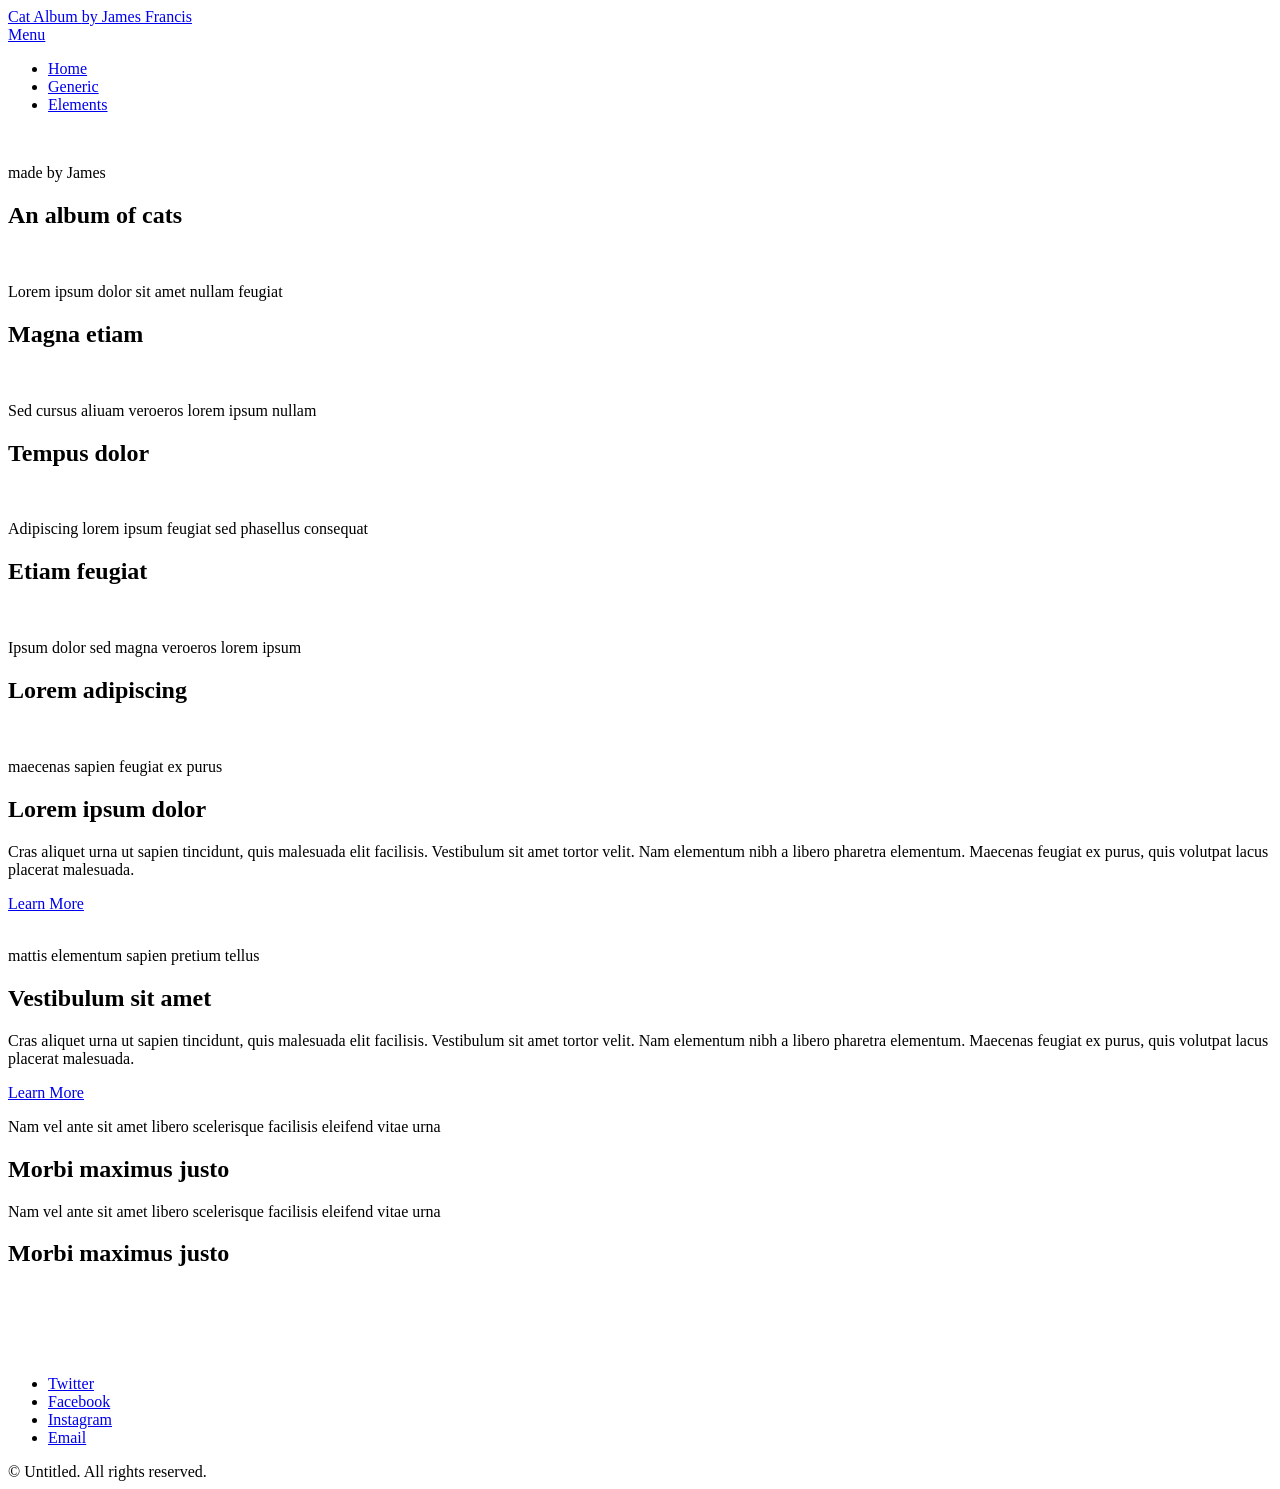
==== index.html @ 6670a928 "Add files via upload" ====
<!DOCTYPE HTML>
<!--
	Hielo by TEMPLATED
	templated.co @templatedco
	Released for free under the Creative Commons Attribution 3.0 license (templated.co/license)
-->
<html>
	<head>
		<title>Cat album By James</title>
		<meta charset="utf-8" />
		<meta name="viewport" content="width=device-width, initial-scale=1" />
		<link rel="stylesheet" href="assets/css/main.css" />
	</head>
	<body>

		<!-- Header -->
			<header id="header" class="alt">
				<div class="logo"><a href="index.html">Cat Album <span>by James Francis</span></a></div>
				<a href="#menu">Menu</a>
			</header>

		<!-- Nav -->
			<nav id="menu">
				<ul class="links">
					<li><a href="index.html">Home</a></li>
					<li><a href="generic.html">Generic</a></li>
					<li><a href="elements.html">Elements</a></li>
				</ul>
			</nav>

		<!-- Banner -->
			<section class="banner full">
				<article>
					<img src="images/slide01.jpg" alt="" />
					<div class="inner">
						<header>
							<p>made by James</p>
							<h2>An album of cats</h2>
						</header>
					</div>
				</article>
				<article>
					<img src="images/slide02.jpg" alt="" />
					<div class="inner">
						<header>
							<p>Lorem ipsum dolor sit amet nullam feugiat</p>
							<h2>Magna etiam</h2>
						</header>
					</div>
				</article>
				<article>
					<img src="images/slide03.jpg"  alt="" />
					<div class="inner">
						<header>
							<p>Sed cursus aliuam veroeros lorem ipsum nullam</p>
							<h2>Tempus dolor</h2>
						</header>
					</div>
				</article>
				<article>
					<img src="images/slide04.jpg"  alt="" />
					<div class="inner">
						<header>
							<p>Adipiscing lorem ipsum feugiat sed phasellus consequat</p>
							<h2>Etiam feugiat</h2>
						</header>
					</div>
				</article>
				<article>
					<img src="images/slide05.jpg"  alt="" />
					<div class="inner">
						<header>
							<p>Ipsum dolor sed magna veroeros lorem ipsum</p>
							<h2>Lorem adipiscing</h2>
						</header>
					</div>
				</article>
			</section>

		<!-- One -->
			<section id="one" class="wrapper style2">
				<div class="inner">
					<div class="grid-style">

						<div>
							<div class="box">
								<div class="image fit">
									<img src="images/pic02.jpg" alt="" />
								</div>
								<div class="content">
									<header class="align-center">
										<p>maecenas sapien feugiat ex purus</p>
										<h2>Lorem ipsum dolor</h2>
									</header>
									<p> Cras aliquet urna ut sapien tincidunt, quis malesuada elit facilisis. Vestibulum sit amet tortor velit. Nam elementum nibh a libero pharetra elementum. Maecenas feugiat ex purus, quis volutpat lacus placerat malesuada.</p>
									<footer class="align-center">
										<a href="#" class="button alt">Learn More</a>
									</footer>
								</div>
							</div>
						</div>

						<div>
							<div class="box">
								<div class="image fit">
									<img src="images/pic03.jpg" alt="" />
								</div>
								<div class="content">
									<header class="align-center">
										<p>mattis elementum sapien pretium tellus</p>
										<h2>Vestibulum sit amet</h2>
									</header>
									<p> Cras aliquet urna ut sapien tincidunt, quis malesuada elit facilisis. Vestibulum sit amet tortor velit. Nam elementum nibh a libero pharetra elementum. Maecenas feugiat ex purus, quis volutpat lacus placerat malesuada.</p>
									<footer class="align-center">
										<a href="#" class="button alt">Learn More</a>
									</footer>
								</div>
							</div>
						</div>

					</div>
				</div>
			</section>

		<!-- Two -->
			<section id="two" class="wrapper style3">
				<div class="inner">
					<header class="align-center">
						<p>Nam vel ante sit amet libero scelerisque facilisis eleifend vitae urna</p>
						<h2>Morbi maximus justo</h2>
					</header>
				</div>
			</section>

		<!-- Three -->
			<section id="three" class="wrapper style2">
				<div class="inner">
					<header class="align-center">
						<p class="special">Nam vel ante sit amet libero scelerisque facilisis eleifend vitae urna</p>
						<h2>Morbi maximus justo</h2>
					</header>
					<div class="gallery">
						<div>
							<div class="image fit">
								<a href="#"><img src="images/pic01.jpg" alt="" /></a>
							</div>
						</div>
						<div>
							<div class="image fit">
								<a href="#"><img src="images/pic02.jpg" alt="" /></a>
							</div>
						</div>
						<div>
							<div class="image fit">
								<a href="#"><img src="images/pic03.jpg" alt="" /></a>
							</div>
						</div>
						<div>
							<div class="image fit">
								<a href="#"><img src="images/pic04.jpg" alt="" /></a>
							</div>
						</div>
					</div>
				</div>
			</section>


		<!-- Footer -->
			<footer id="footer">
				<div class="container">
					<ul class="icons">
						<li><a href="#" class="icon fa-twitter"><span class="label">Twitter</span></a></li>
						<li><a href="#" class="icon fa-facebook"><span class="label">Facebook</span></a></li>
						<li><a href="#" class="icon fa-instagram"><span class="label">Instagram</span></a></li>
						<li><a href="#" class="icon fa-envelope-o"><span class="label">Email</span></a></li>
					</ul>
				</div>
				<div class="copyright">
					&copy; Untitled. All rights reserved.
				</div>
			</footer>

		<!-- Scripts -->
			<script src="assets/js/jquery.min.js"></script>
			<script src="assets/js/jquery.scrollex.min.js"></script>
			<script src="assets/js/skel.min.js"></script>
			<script src="assets/js/util.js"></script>
			<script src="assets/js/main.js"></script>

	</body>
</html>
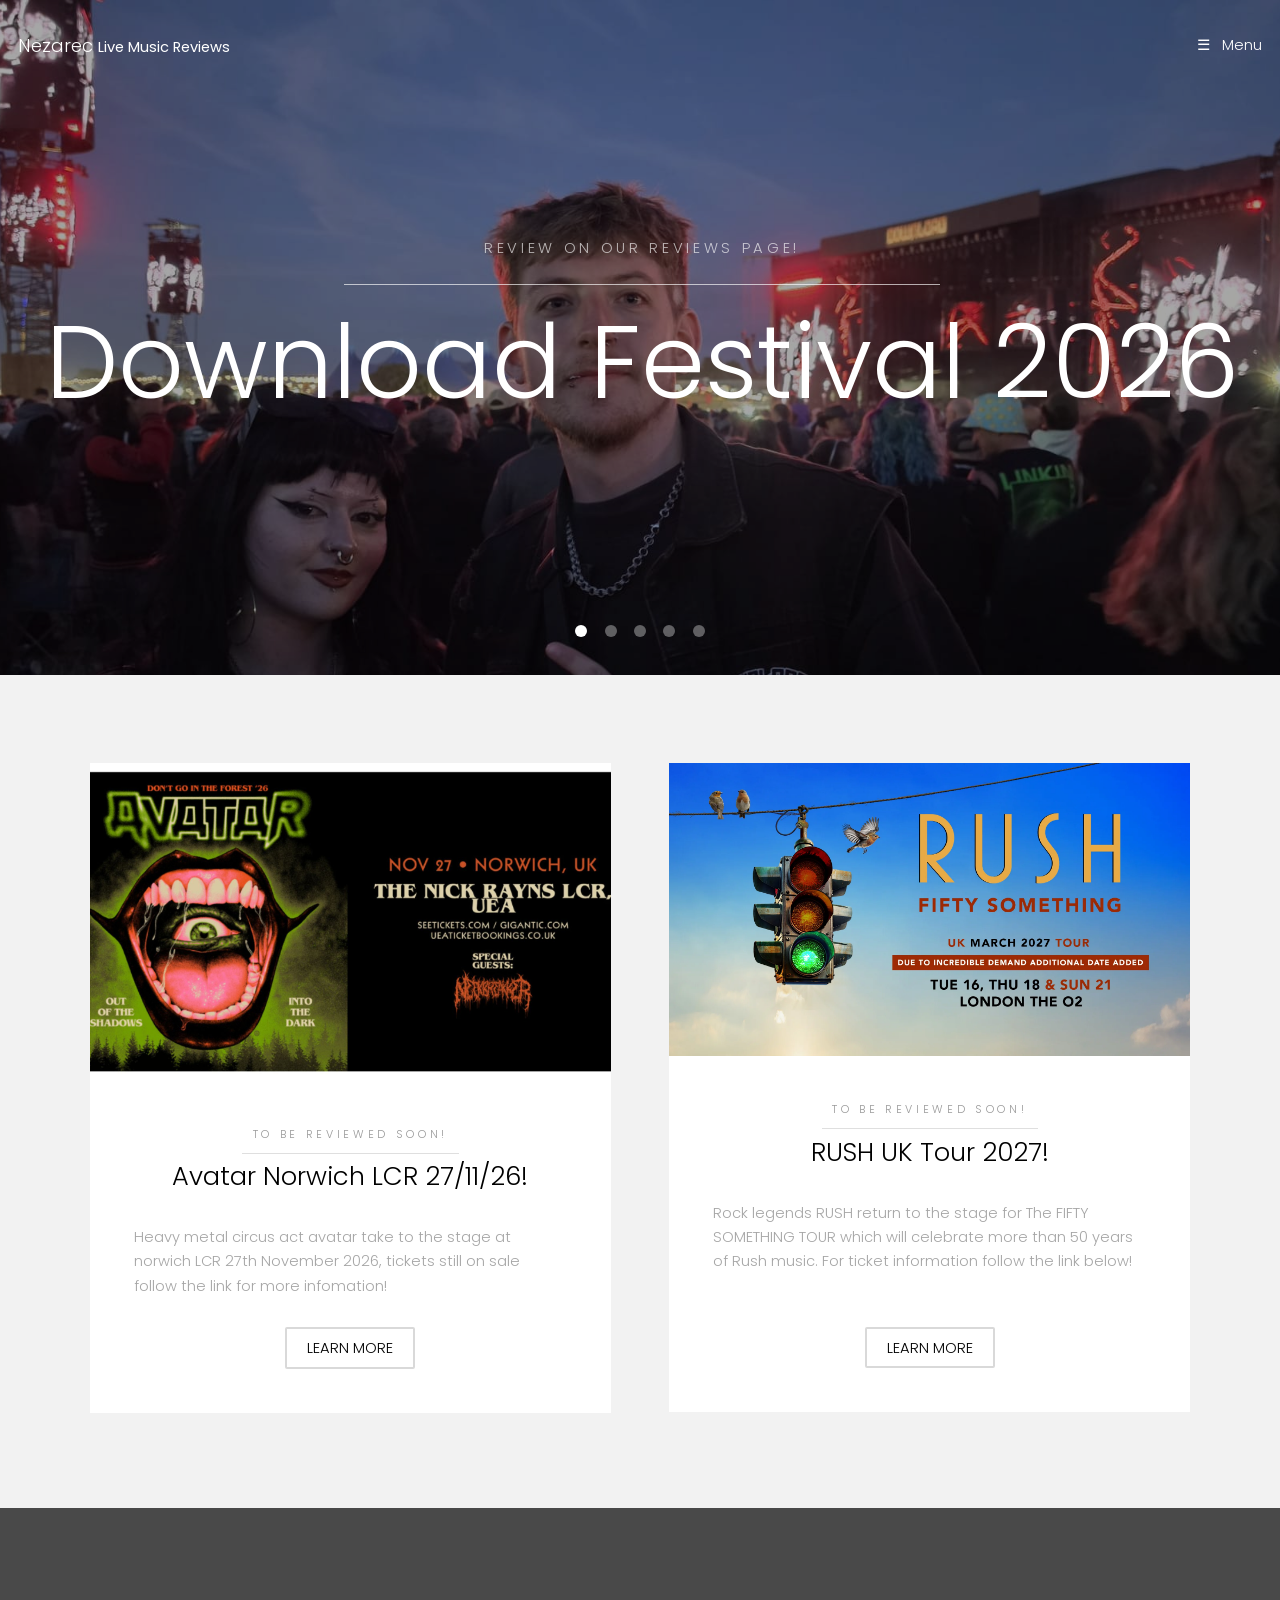
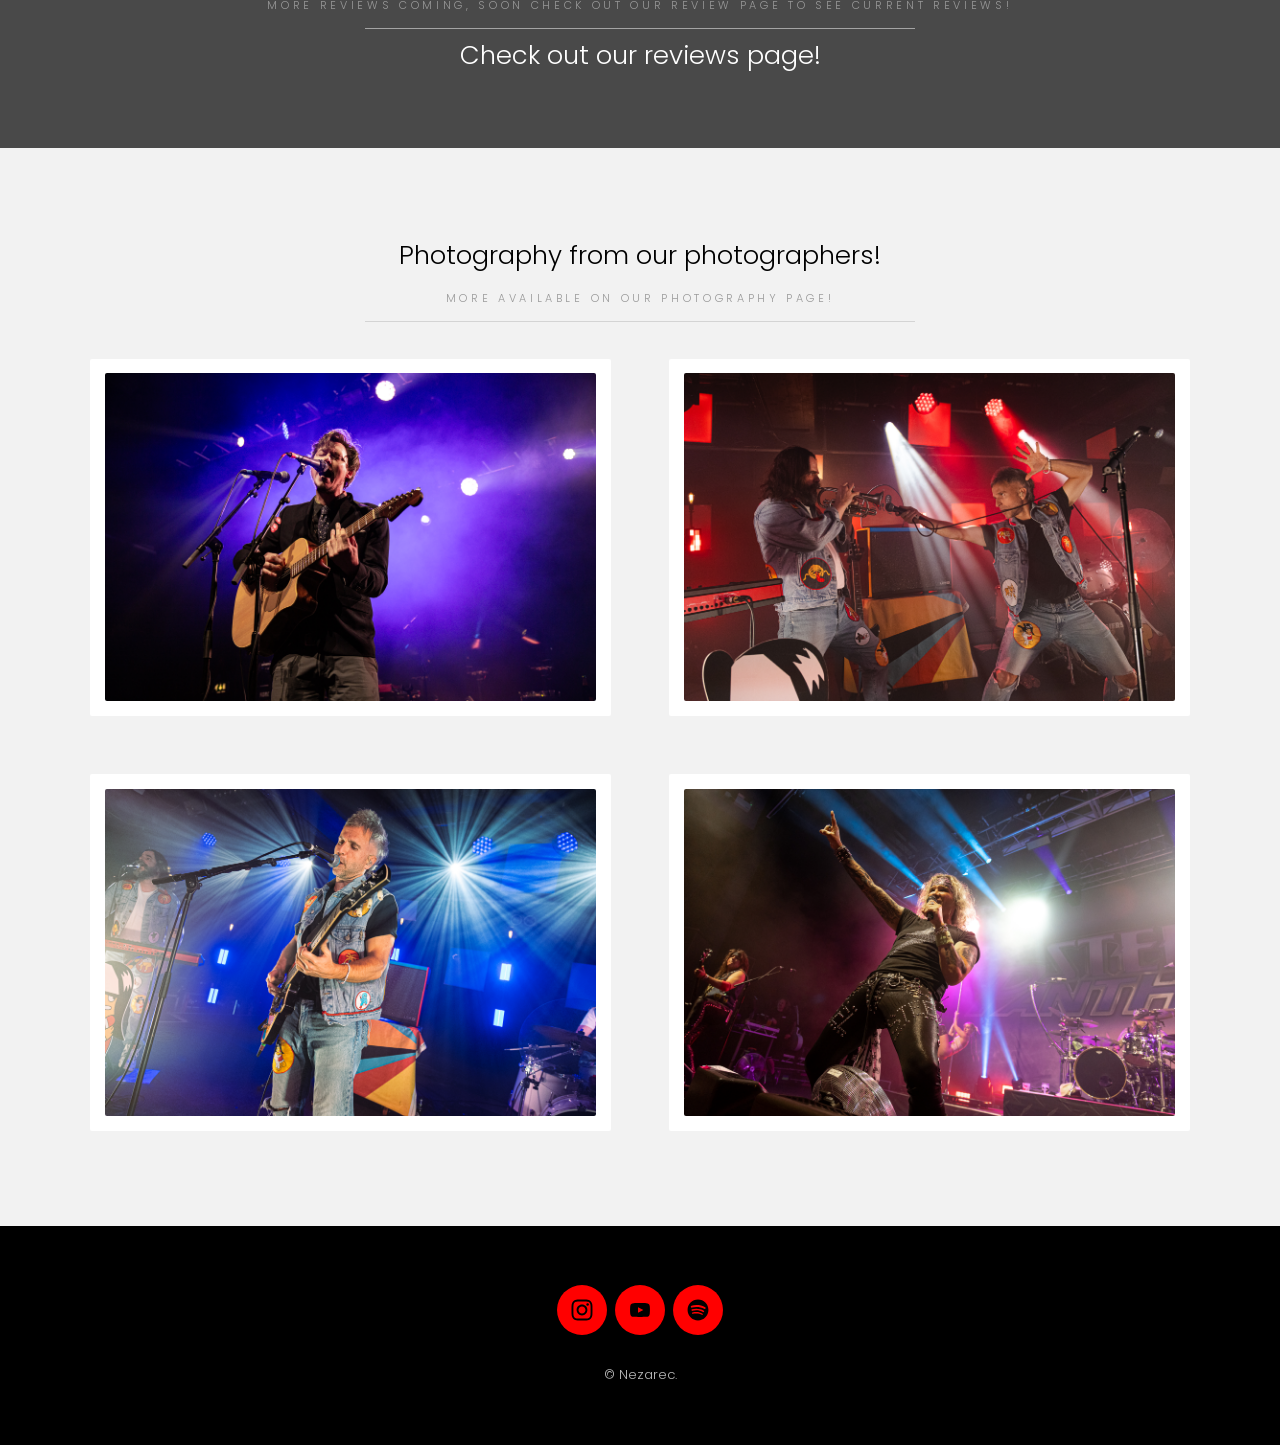
==== commit ee89b258: "Add files via upload" ====
--- a/index.html
+++ b/index.html
@@ -1,12 +1,7 @@
 <!DOCTYPE HTML>
-<!--
-	Hielo by TEMPLATED
-	templated.co @templatedco
-	Released for free under the Creative Commons Attribution 3.0 license (templated.co/license)
--->
 <html>
 	<head>
-		<title>Cat album By James</title>
+		<title>Nezarec</title>
 		<meta charset="utf-8" />
 		<meta name="viewport" content="width=device-width, initial-scale=1" />
 		<link rel="stylesheet" href="assets/css/main.css" />
@@ -15,69 +10,70 @@
 
 		<!-- Header -->
 			<header id="header" class="alt">
-				<div class="logo"><a href="index.html">Cat Album <span>by James Francis</span></a></div>
-				<a href="#menu">Menu</a>
+				<div class="logo"><a href="index.html">Nezarec <span>Live Music Reviews</span></a></div>
+				<a href="#menu"> Menu</a>
 			</header>
 
-		<!-- Nav -->
+		<!-- Navigation Linking To Reviews, Photography and Gigs Coming Soon.-->
 			<nav id="menu">
 				<ul class="links">
 					<li><a href="index.html">Home</a></li>
-					<li><a href="generic.html">Generic</a></li>
-					<li><a href="elements.html">Elements</a></li>
+					<li><a href="reviews.html">Reviews</a></li>
+					<li><a href="Photography.html">Photography</a></li>
+					<li><a href="Comingsoon.html">Coming Soon...</a></li>
 				</ul>
 			</nav>
 
 		<!-- Banner -->
 			<section class="banner full">
 				<article>
-					<img src="images/slide01.jpg" alt="" />
-					<div class="inner">
-						<header>
-							<p>made by James</p>
-							<h2>An album of cats</h2>
-						</header>
-					</div>
-				</article>
-				<article>
-					<img src="images/slide02.jpg" alt="" />
-					<div class="inner">
-						<header>
-							<p>Lorem ipsum dolor sit amet nullam feugiat</p>
-							<h2>Magna etiam</h2>
-						</header>
-					</div>
-				</article>
-				<article>
-					<img src="images/slide03.jpg"  alt="" />
-					<div class="inner">
-						<header>
-							<p>Sed cursus aliuam veroeros lorem ipsum nullam</p>
-							<h2>Tempus dolor</h2>
-						</header>
-					</div>
-				</article>
-				<article>
-					<img src="images/slide04.jpg"  alt="" />
-					<div class="inner">
-						<header>
-							<p>Adipiscing lorem ipsum feugiat sed phasellus consequat</p>
-							<h2>Etiam feugiat</h2>
-						</header>
-					</div>
-				</article>
-				<article>
-					<img src="images/slide05.jpg"  alt="" />
-					<div class="inner">
-						<header>
-							<p>Ipsum dolor sed magna veroeros lorem ipsum</p>
-							<h2>Lorem adipiscing</h2>
-						</header>
-					</div>
-				</article>
-			</section>
-
-		<!-- One -->
+					<img src="images/DOWNLOAD_Review.jpg"/>
+					<div class="inner">
+						<header>
+							<p>Review on our reviews page!</p>
+							<h2>Download Festival 2026</h2>
+						</header>
+					</div>
+				</article>
+				<article>
+					<img src="images/ACDC_Review.jpg"/>
+					<div class="inner">
+						<header>
+							<p>Review on our reviews page!</p>
+							<h2>AC/DC Wembley 2024</h2>
+						</header>
+					</div>
+				</article>
+				<article>
+					<img src="images/slide03.jpg"/>
+					<div class="inner">
+						<header>
+							<p>Review on our reviews page!</p>
+							<h2>WindRose London 2025</h2>
+						</header>
+					</div>
+				</article>
+				<article>
+					<img src="images/slide04.jpg"/>
+					<div class="inner">
+						<header>
+							<p>Review on our reviews page!</p>
+							<h2>BFS Brighton 2025</h2>
+						</header>
+					</div>
+				</article>
+				<article>
+					<img src="images/Offspring_Review.jpg"/>
+					<div class="inner">
+						<header>
+							<p>Review on our reviews page!</p>
+							<h2>The Offspring London 2026</h2>
+						</header>
+					</div>
+				</article>
+			</section>
+
+		<!-- small gigs coming soon example -->
 			<section id="one" class="wrapper style2">
 				<div class="inner">
 					<div class="grid-style">
@@ -85,16 +81,16 @@
 						<div>
 							<div class="box">
 								<div class="image fit">
-									<img src="images/pic02.jpg" alt="" />
+									<img src="images/Avatar_Tour.jpg" alt="" />
 								</div>
 								<div class="content">
 									<header class="align-center">
-										<p>maecenas sapien feugiat ex purus</p>
-										<h2>Lorem ipsum dolor</h2>
+										<p>To be reviewed soon!</p>
+										<h2>Avatar Norwich LCR 27/11/26!</h2>
 									</header>
-									<p> Cras aliquet urna ut sapien tincidunt, quis malesuada elit facilisis. Vestibulum sit amet tortor velit. Nam elementum nibh a libero pharetra elementum. Maecenas feugiat ex purus, quis volutpat lacus placerat malesuada.</p>
+									<p> Heavy metal circus act avatar take to the stage at norwich LCR 27th November 2026, tickets still on sale follow the link for more infomation!</p>
 									<footer class="align-center">
-										<a href="#" class="button alt">Learn More</a>
+										<a href="https://www.ueaticketbookings.co.uk/event/avatar/" class="button alt">Learn More</a>
 									</footer>
 								</div>
 							</div>
@@ -103,16 +99,17 @@
 						<div>
 							<div class="box">
 								<div class="image fit">
-									<img src="images/pic03.jpg" alt="" />
+									<img src="images/Rush_Tour.jpg" alt="" />
 								</div>
 								<div class="content">
 									<header class="align-center">
-										<p>mattis elementum sapien pretium tellus</p>
-										<h2>Vestibulum sit amet</h2>
+										<p>To be reviewed soon!</p>
+										<h2>RUSH UK Tour 2027!</h2>
 									</header>
-									<p> Cras aliquet urna ut sapien tincidunt, quis malesuada elit facilisis. Vestibulum sit amet tortor velit. Nam elementum nibh a libero pharetra elementum. Maecenas feugiat ex purus, quis volutpat lacus placerat malesuada.</p>
+									<p>Rock legends RUSH return to the stage for The FIFTY SOMETHING TOUR which will celebrate more than 50 years of Rush music. For ticket information follow the link below!</p>
+									<br>
 									<footer class="align-center">
-										<a href="#" class="button alt">Learn More</a>
+										<a href="https://www.theo2.co.uk/events/detail/rush" class="button alt">Learn More</a>
 									</footer>
 								</div>
 							</div>
@@ -122,64 +119,79 @@
 				</div>
 			</section>
 
-		<!-- Two -->
+		<!-- nice divider middle of page to separate themes -->
 			<section id="two" class="wrapper style3">
 				<div class="inner">
 					<header class="align-center">
-						<p>Nam vel ante sit amet libero scelerisque facilisis eleifend vitae urna</p>
-						<h2>Morbi maximus justo</h2>
+						<p>More reviews coming, soon check out our review page to see current reviews!</p>
+						<h2>Check out our reviews page!</h2>
 					</header>
 				</div>
 			</section>
 
-		<!-- Three -->
+		<!-- photography sample -->
 			<section id="three" class="wrapper style2">
 				<div class="inner">
 					<header class="align-center">
-						<p class="special">Nam vel ante sit amet libero scelerisque facilisis eleifend vitae urna</p>
-						<h2>Morbi maximus justo</h2>
+						<h2>Photography from our photographers!</h2>
+						<p class="special">More available on our photography page!</p>
+						
 					</header>
 					<div class="gallery">
 						<div>
 							<div class="image fit">
-								<a href="#"><img src="images/pic01.jpg" alt="" /></a>
-							</div>
-						</div>
-						<div>
-							<div class="image fit">
-								<a href="#"><img src="images/pic02.jpg" alt="" /></a>
-							</div>
-						</div>
-						<div>
-							<div class="image fit">
-								<a href="#"><img src="images/pic03.jpg" alt="" /></a>
-							</div>
-						</div>
-						<div>
-							<div class="image fit">
-								<a href="#"><img src="images/pic04.jpg" alt="" /></a>
-							</div>
-						</div>
-					</div>
-				</div>
-			</section>
-
-
-		<!-- Footer -->
+								<a href="#"><img src="images/Photography_4.jpg" alt="" /></a>
+							</div>
+						</div>
+						<div>
+							<div class="image fit">
+								<a href="#"><img src="images/Photography_6.jpg" alt="" /></a>
+							</div>
+						</div>
+						<div>
+							<div class="image fit">
+								<a href="#"><img src="images/Photography_5.jpg" alt="" /></a>
+							</div>
+						</div>
+						<div>
+							<div class="image fit">
+								<a href="#"><img src="images/Photography_3.jpg" alt="" /></a>
+							</div>
+						</div>
+					</div>
+				</div>
+			</section>
+
+
+		<!-- Footer with 3 social media buttons and links. -->
 			<footer id="footer">
 				<div class="container">
 					<ul class="icons">
-						<li><a href="#" class="icon fa-twitter"><span class="label">Twitter</span></a></li>
-						<li><a href="#" class="icon fa-facebook"><span class="label">Facebook</span></a></li>
-						<li><a href="#" class="icon fa-instagram"><span class="label">Instagram</span></a></li>
-						<li><a href="#" class="icon fa-envelope-o"><span class="label">Email</span></a></li>
+						<div class="social-icons" style="display: flex; gap: 8px; flex-wrap: wrap; justify-content: center;">
+  <a href="https://www.instagram.com/acdc/" target="_blank" rel="noopener" style="display: inline-flex; align-items: center; justify-content: center; width: 50px; height: 50px; padding: 10px; background: linear-gradient(135deg,#ff0000 0%, #ff0000 100%); border-radius: 50%; color: #000000; transition: all 0.3s ease; text-decoration: none;" onmouseover="this.style.transform='translateY(-4px)'; this.style.transform='rotate(360deg)'; " onmouseout="this.style.transform=''; this.style.filter=''; this.style.animation='';">
+    <svg class="niftybutton-instagram" data-donate="true" data-tag="ins" data-name="Instagram" viewBox="0 0 512 512" preserveAspectRatio="xMidYMid meet" width="50px" height="50px" style="width: 50px; height: 50px; display: block; fill: #000000;"><title>Instagram social icon</title>
+    <path d="M256 109.3c47.8 0 53.4 0.2 72.3 1 17.4 0.8 26.9 3.7 33.2 6.2 8.4 3.2 14.3 7.1 20.6 13.4 6.3 6.3 10.1 12.2 13.4 20.6 2.5 6.3 5.4 15.8 6.2 33.2 0.9 18.9 1 24.5 1 72.3s-0.2 53.4-1 72.3c-0.8 17.4-3.7 26.9-6.2 33.2 -3.2 8.4-7.1 14.3-13.4 20.6 -6.3 6.3-12.2 10.1-20.6 13.4 -6.3 2.5-15.8 5.4-33.2 6.2 -18.9 0.9-24.5 1-72.3 1s-53.4-0.2-72.3-1c-17.4-0.8-26.9-3.7-33.2-6.2 -8.4-3.2-14.3-7.1-20.6-13.4 -6.3-6.3-10.1-12.2-13.4-20.6 -2.5-6.3-5.4-15.8-6.2-33.2 -0.9-18.9-1-24.5-1-72.3s0.2-53.4 1-72.3c0.8-17.4 3.7-26.9 6.2-33.2 3.2-8.4 7.1-14.3 13.4-20.6 6.3-6.3 12.2-10.1 20.6-13.4 6.3-2.5 15.8-5.4 33.2-6.2C202.6 109.5 208.2 109.3 256 109.3M256 77.1c-48.6 0-54.7 0.2-73.8 1.1 -19 0.9-32.1 3.9-43.4 8.3 -11.8 4.6-21.7 10.7-31.7 20.6 -9.9 9.9-16.1 19.9-20.6 31.7 -4.4 11.4-7.4 24.4-8.3 43.4 -0.9 19.1-1.1 25.2-1.1 73.8 0 48.6 0.2 54.7 1.1 73.8 0.9 19 3.9 32.1 8.3 43.4 4.6 11.8 10.7 21.7 20.6 31.7 9.9 9.9 19.9 16.1 31.7 20.6 11.4 4.4 24.4 7.4 43.4 8.3 19.1 0.9 25.2 1.1 73.8 1.1s54.7-0.2 73.8-1.1c19-0.9 32.1-3.9 43.4-8.3 11.8-4.6 21.7-10.7 31.7-20.6 9.9-9.9 16.1-19.9 20.6-31.7 4.4-11.4 7.4-24.4 8.3-43.4 0.9-19.1 1.1-25.2 1.1-73.8s-0.2-54.7-1.1-73.8c-0.9-19-3.9-32.1-8.3-43.4 -4.6-11.8-10.7-21.7-20.6-31.7 -9.9-9.9-19.9-16.1-31.7-20.6 -11.4-4.4-24.4-7.4-43.4-8.3C310.7 77.3 304.6 77.1 256 77.1L256 77.1z" fill="#000000"></path>
+    <path d="M256 164.1c-50.7 0-91.9 41.1-91.9 91.9s41.1 91.9 91.9 91.9 91.9-41.1 91.9-91.9S306.7 164.1 256 164.1zM256 315.6c-32.9 0-59.6-26.7-59.6-59.6s26.7-59.6 59.6-59.6 59.6 26.7 59.6 59.6S288.9 315.6 256 315.6z" fill="#000000"></path>
+    <circle cx="351.5" cy="160.5" r="21.5" fill="#000000"></circle>
+</svg>
+  </a>
+  <a href="https://www.youtube.com/watch?v=YfouL5PyORU&list=RDYfouL5PyORU&start_radio=1" target="_blank" rel="noopener" style="display: inline-flex; align-items: center; justify-content: center; width: 50px; height: 50px; padding: 10px; background: linear-gradient(135deg,#ff0000 0%,#ff0000 100%); border-radius: 50%; color: #000000; transition: all 0.3s ease; text-decoration: none;" onmouseover="this.style.transform='translateY(-4px)'; this.style.transform='rotate(360deg)'; " onmouseout="this.style.transform=''; this.style.filter=''; this.style.animation='';">
+    <svg class="niftybutton-youtube" data-donate="true" data-tag="you" data-name="YouTube" viewBox="0 0 512 512" preserveAspectRatio="xMidYMid meet" width="50px" height="50px" style="width: 50px; height: 50px; display: block; fill: #000000;"><title>YouTube social icon</title>
+    <path d="M422.6 193.6c-5.3-45.3-23.3-51.6-59-54 -50.8-3.5-164.3-3.5-215.1 0 -35.7 2.4-53.7 8.7-59 54 -4 33.6-4 91.1 0 124.8 5.3 45.3 23.3 51.6 59 54 50.9 3.5 164.3 3.5 215.1 0 35.7-2.4 53.7-8.7 59-54C426.6 284.8 426.6 227.3 422.6 193.6zM222.2 303.4v-94.6l90.7 47.3L222.2 303.4z" fill="#000000"></path>
+</svg>
+  </a>
+  <a href="https://open.spotify.com/playlist/37i9dQZF1DWXNFSTtym834" target="_blank" rel="noopener" style="display: inline-flex; align-items: center; justify-content: center; width: 50px; height: 50px; padding: 10px; background: linear-gradient(135deg, #ff0000 0%, #ff0000 100%); border-radius: 50%; color: #000000; transition: all 0.3s ease; text-decoration: none;" onmouseover="this.style.transform='translateY(-4px)'; this.style.transform='rotate(360deg)'; " onmouseout="this.style.transform=''; this.style.filter=''; this.style.animation='';">
+    <svg class="niftybutton-spotify" data-donate="true" data-tag="spo" data-name="Spotify" viewBox="0 0 512 512" preserveAspectRatio="xMidYMid meet" width="50px" height="50px" style="width: 50px; height: 50px; display: block; fill: #000000;"><title>Spotify social icon</title>
+    <path d="M256 78c-98.3 0-178 79.7-178 178 0 98.31 79.7 178 178 178 98.31 0 178-79.69 178-178 0-98.3-79.69-178-178-178zm81.63 256.73a11.09 11.09 0 0 1-15.26 3.68c-41.8-25.53-94.4-31.31-156.37-17.16a11.1 11.1 0 0 1-4.93-21.64c67.8-15.49 125.96-8.82 172.88 19.86a11.1 11.1 0 0 1 3.68 15.26zm21.79-48.47a13.88 13.88 0 0 1-19.1 4.57c-47.84-29.4-120.77-37.92-177.36-20.74a13.9 13.9 0 0 1-17.32-9.25 13.9 13.9 0 0 1 9.25-17.3c64.65-19.62 145.01-10.12 199.96 23.64a13.87 13.87 0 0 1 4.56 19.08zm1.87-50.47c-57.37-34.07-152.02-37.2-206.8-20.58a16.65 16.65 0 1 1-9.66-31.87c62.88-19.08 167.4-15.4 233.45 23.81a16.63 16.63 0 0 1 5.82 22.82 16.63 16.63 0 0 1-22.8 5.82h-.01z" fill="#000000"></path>
+</svg>
+  </a>
+</div>
 					</ul>
 				</div>
 				<div class="copyright">
-					&copy; Untitled. All rights reserved.
+					&copy; Nezarec.
 				</div>
 			</footer>
-
 		<!-- Scripts -->
 			<script src="assets/js/jquery.min.js"></script>
 			<script src="assets/js/jquery.scrollex.min.js"></script>
--- a/assets/css/main.css
+++ b/assets/css/main.css
@@ -0,0 +1,4305 @@
+@charset "UTF-8";
+@import url(font-awesome.min.css);
+@import url("https://fonts.googleapis.com/css?family=Poppins:300,400,500,600,700");
+
+	html, body, div, span, applet, object, iframe, h1, h2, h3, h4, h5, h6, p, blockquote, pre, a, abbr, acronym, address, big, cite, code, del, dfn, em, img, ins, kbd, q, s, samp, small, strike, strong, sub, sup, tt, var, b, u, i, center, dl, dt, dd, ol, ul, li, fieldset, form, label, legend, table, caption, tbody, tfoot, thead, tr, th, td, article, aside, canvas, details, embed, figure, figcaption, footer, header, hgroup, menu, nav, output, ruby, section, summary, time, mark, audio, video {
+		margin: 0;
+		padding: 0;
+		border: 0;
+		font-size: 100%;
+		font: inherit;
+		vertical-align: baseline;
+	}
+
+	article, aside, details, figcaption, figure, footer, header, hgroup, menu, nav, section {
+		display: block;
+	}
+
+	body {
+		line-height: 1;
+	}
+
+	ol, ul {
+		list-style: none;
+	}
+
+	blockquote, q {
+		quotes: none;
+	}
+
+	blockquote:before, blockquote:after, q:before, q:after {
+		content: '';
+		content: none;
+	}
+
+	table {
+		border-collapse: collapse;
+		border-spacing: 0;
+	}
+
+	body {
+		-webkit-text-size-adjust: none;
+	}
+
+/* Box Model */
+
+	*, *:before, *:after {
+		-moz-box-sizing: border-box;
+		-webkit-box-sizing: border-box;
+		box-sizing: border-box;
+	}
+
+/* Containers */
+
+	.container {
+		margin-left: auto;
+		margin-right: auto;
+	}
+
+	.container.\31 25\25 {
+		width: 100%;
+		max-width: 100rem;
+		min-width: 80rem;
+	}
+
+	.container.\37 5\25 {
+		width: 60rem;
+	}
+
+	.container.\35 0\25 {
+		width: 40rem;
+	}
+
+	.container.\32 5\25 {
+		width: 20rem;
+	}
+
+	.container {
+		width: 80rem;
+	}
+
+	@media screen and (max-width: 1680px) {
+
+		.container.\31 25\25 {
+			width: 100%;
+			max-width: 100rem;
+			min-width: 80rem;
+		}
+
+		.container.\37 5\25 {
+			width: 60rem;
+		}
+
+		.container.\35 0\25 {
+			width: 40rem;
+		}
+
+		.container.\32 5\25 {
+			width: 20rem;
+		}
+
+		.container {
+			width: 80rem;
+		}
+
+	}
+
+	@media screen and (max-width: 1280px) {
+
+		.container.\31 25\25 {
+			width: 100%;
+			max-width: 81.25rem;
+			min-width: 65rem;
+		}
+
+		.container.\37 5\25 {
+			width: 48.75rem;
+		}
+
+		.container.\35 0\25 {
+			width: 32.5rem;
+		}
+
+		.container.\32 5\25 {
+			width: 16.25rem;
+		}
+
+		.container {
+			width: 65rem;
+		}
+
+	}
+
+	@media screen and (max-width: 980px) {
+
+		.container.\31 25\25 {
+			width: 100%;
+			max-width: 112.5%;
+			min-width: 90%;
+		}
+
+		.container.\37 5\25 {
+			width: 67.5%;
+		}
+
+		.container.\35 0\25 {
+			width: 45%;
+		}
+
+		.container.\32 5\25 {
+			width: 22.5%;
+		}
+
+		.container {
+			width: 90%;
+		}
+
+	}
+
+	@media screen and (max-width: 736px) {
+
+		.container.\31 25\25 {
+			width: 100%;
+			max-width: 112.5%;
+			min-width: 90%;
+		}
+
+		.container.\37 5\25 {
+			width: 67.5%;
+		}
+
+		.container.\35 0\25 {
+			width: 45%;
+		}
+
+		.container.\32 5\25 {
+			width: 22.5%;
+		}
+
+		.container {
+			width: 90% !important;
+		}
+
+	}
+
+	@media screen and (max-width: 480px) {
+
+		.container.\31 25\25 {
+			width: 100%;
+			max-width: 112.5%;
+			min-width: 90%;
+		}
+
+		.container.\37 5\25 {
+			width: 67.5%;
+		}
+
+		.container.\35 0\25 {
+			width: 45%;
+		}
+
+		.container.\32 5\25 {
+			width: 22.5%;
+		}
+
+		.container {
+			width: 90% !important;
+		}
+
+	}
+
+/* Grid */
+
+	.row {
+		border-bottom: solid 1px transparent;
+		-moz-box-sizing: border-box;
+		-webkit-box-sizing: border-box;
+		box-sizing: border-box;
+	}
+
+	.row > * {
+		float: left;
+		-moz-box-sizing: border-box;
+		-webkit-box-sizing: border-box;
+		box-sizing: border-box;
+	}
+
+	.row:after, .row:before {
+		content: '';
+		display: block;
+		clear: both;
+		height: 0;
+	}
+
+	.row.uniform > * > :first-child {
+		margin-top: 0;
+	}
+
+	.row.uniform > * > :last-child {
+		margin-bottom: 0;
+	}
+
+	.row.\30 \25 > * {
+		padding: 0 0 0 0rem;
+	}
+
+	.row.\30 \25 {
+		margin: 0 0 -1px 0rem;
+	}
+
+	.row.uniform.\30 \25 > * {
+		padding: 0rem 0 0 0rem;
+	}
+
+	.row.uniform.\30 \25 {
+		margin: 0rem 0 -1px 0rem;
+	}
+
+	.row > * {
+		padding: 0 0 0 2rem;
+	}
+
+	.row {
+		margin: 0 0 -1px -2rem;
+	}
+
+	.row.uniform > * {
+		padding: 2rem 0 0 2rem;
+	}
+
+	.row.uniform {
+		margin: -2rem 0 -1px -2rem;
+	}
+
+	.row.\32 00\25 > * {
+		padding: 0 0 0 4rem;
+	}
+
+	.row.\32 00\25 {
+		margin: 0 0 -1px -4rem;
+	}
+
+	.row.uniform.\32 00\25 > * {
+		padding: 4rem 0 0 4rem;
+	}
+
+	.row.uniform.\32 00\25 {
+		margin: -4rem 0 -1px -4rem;
+	}
+
+	.row.\31 50\25 > * {
+		padding: 0 0 0 3rem;
+	}
+
+	.row.\31 50\25 {
+		margin: 0 0 -1px -3rem;
+	}
+
+	.row.uniform.\31 50\25 > * {
+		padding: 3rem 0 0 3rem;
+	}
+
+	.row.uniform.\31 50\25 {
+		margin: -3rem 0 -1px -3rem;
+	}
+
+	.row.\35 0\25 > * {
+		padding: 0 0 0 1rem;
+	}
+
+	.row.\35 0\25 {
+		margin: 0 0 -1px -1rem;
+	}
+
+	.row.uniform.\35 0\25 > * {
+		padding: 1rem 0 0 1rem;
+	}
+
+	.row.uniform.\35 0\25 {
+		margin: -1rem 0 -1px -1rem;
+	}
+
+	.row.\32 5\25 > * {
+		padding: 0 0 0 0.5rem;
+	}
+
+	.row.\32 5\25 {
+		margin: 0 0 -1px -0.5rem;
+	}
+
+	.row.uniform.\32 5\25 > * {
+		padding: 0.5rem 0 0 0.5rem;
+	}
+
+	.row.uniform.\32 5\25 {
+		margin: -0.5rem 0 -1px -0.5rem;
+	}
+
+	.\31 2u, .\31 2u\24 {
+		width: 100%;
+		clear: none;
+		margin-left: 0;
+	}
+
+	.\31 1u, .\31 1u\24 {
+		width: 91.6666666667%;
+		clear: none;
+		margin-left: 0;
+	}
+
+	.\31 0u, .\31 0u\24 {
+		width: 83.3333333333%;
+		clear: none;
+		margin-left: 0;
+	}
+
+	.\39 u, .\39 u\24 {
+		width: 75%;
+		clear: none;
+		margin-left: 0;
+	}
+
+	.\38 u, .\38 u\24 {
+		width: 66.6666666667%;
+		clear: none;
+		margin-left: 0;
+	}
+
+	.\37 u, .\37 u\24 {
+		width: 58.3333333333%;
+		clear: none;
+		margin-left: 0;
+	}
+
+	.\36 u, .\36 u\24 {
+		width: 50%;
+		clear: none;
+		margin-left: 0;
+	}
+
+	.\35 u, .\35 u\24 {
+		width: 41.6666666667%;
+		clear: none;
+		margin-left: 0;
+	}
+
+	.\34 u, .\34 u\24 {
+		width: 33.3333333333%;
+		clear: none;
+		margin-left: 0;
+	}
+
+	.\33 u, .\33 u\24 {
+		width: 25%;
+		clear: none;
+		margin-left: 0;
+	}
+
+	.\32 u, .\32 u\24 {
+		width: 16.6666666667%;
+		clear: none;
+		margin-left: 0;
+	}
+
+	.\31 u, .\31 u\24 {
+		width: 8.3333333333%;
+		clear: none;
+		margin-left: 0;
+	}
+
+	.\31 2u\24 + *,
+	.\31 1u\24 + *,
+	.\31 0u\24 + *,
+	.\39 u\24 + *,
+	.\38 u\24 + *,
+	.\37 u\24 + *,
+	.\36 u\24 + *,
+	.\35 u\24 + *,
+	.\34 u\24 + *,
+	.\33 u\24 + *,
+	.\32 u\24 + *,
+	.\31 u\24 + * {
+		clear: left;
+	}
+
+	.\-11u {
+		margin-left: 91.66667%;
+	}
+
+	.\-10u {
+		margin-left: 83.33333%;
+	}
+
+	.\-9u {
+		margin-left: 75%;
+	}
+
+	.\-8u {
+		margin-left: 66.66667%;
+	}
+
+	.\-7u {
+		margin-left: 58.33333%;
+	}
+
+	.\-6u {
+		margin-left: 50%;
+	}
+
+	.\-5u {
+		margin-left: 41.66667%;
+	}
+
+	.\-4u {
+		margin-left: 33.33333%;
+	}
+
+	.\-3u {
+		margin-left: 25%;
+	}
+
+	.\-2u {
+		margin-left: 16.66667%;
+	}
+
+	.\-1u {
+		margin-left: 8.33333%;
+	}
+
+	@media screen and (max-width: 1680px) {
+
+		.row > * {
+			padding: 0 0 0 2rem;
+		}
+
+		.row {
+			margin: 0 0 -1px -2rem;
+		}
+
+		.row.uniform > * {
+			padding: 2rem 0 0 2rem;
+		}
+
+		.row.uniform {
+			margin: -2rem 0 -1px -2rem;
+		}
+
+		.row.\32 00\25 > * {
+			padding: 0 0 0 4rem;
+		}
+
+		.row.\32 00\25 {
+			margin: 0 0 -1px -4rem;
+		}
+
+		.row.uniform.\32 00\25 > * {
+			padding: 4rem 0 0 4rem;
+		}
+
+		.row.uniform.\32 00\25 {
+			margin: -4rem 0 -1px -4rem;
+		}
+
+		.row.\31 50\25 > * {
+			padding: 0 0 0 3rem;
+		}
+
+		.row.\31 50\25 {
+			margin: 0 0 -1px -3rem;
+		}
+
+		.row.uniform.\31 50\25 > * {
+			padding: 3rem 0 0 3rem;
+		}
+
+		.row.uniform.\31 50\25 {
+			margin: -3rem 0 -1px -3rem;
+		}
+
+		.row.\35 0\25 > * {
+			padding: 0 0 0 1rem;
+		}
+
+		.row.\35 0\25 {
+			margin: 0 0 -1px -1rem;
+		}
+
+		.row.uniform.\35 0\25 > * {
+			padding: 1rem 0 0 1rem;
+		}
+
+		.row.uniform.\35 0\25 {
+			margin: -1rem 0 -1px -1rem;
+		}
+
+		.row.\32 5\25 > * {
+			padding: 0 0 0 0.5rem;
+		}
+
+		.row.\32 5\25 {
+			margin: 0 0 -1px -0.5rem;
+		}
+
+		.row.uniform.\32 5\25 > * {
+			padding: 0.5rem 0 0 0.5rem;
+		}
+
+		.row.uniform.\32 5\25 {
+			margin: -0.5rem 0 -1px -0.5rem;
+		}
+
+		.\31 2u\28xlarge\29, .\31 2u\24\28xlarge\29 {
+			width: 100%;
+			clear: none;
+			margin-left: 0;
+		}
+
+		.\31 1u\28xlarge\29, .\31 1u\24\28xlarge\29 {
+			width: 91.6666666667%;
+			clear: none;
+			margin-left: 0;
+		}
+
+		.\31 0u\28xlarge\29, .\31 0u\24\28xlarge\29 {
+			width: 83.3333333333%;
+			clear: none;
+			margin-left: 0;
+		}
+
+		.\39 u\28xlarge\29, .\39 u\24\28xlarge\29 {
+			width: 75%;
+			clear: none;
+			margin-left: 0;
+		}
+
+		.\38 u\28xlarge\29, .\38 u\24\28xlarge\29 {
+			width: 66.6666666667%;
+			clear: none;
+			margin-left: 0;
+		}
+
+		.\37 u\28xlarge\29, .\37 u\24\28xlarge\29 {
+			width: 58.3333333333%;
+			clear: none;
+			margin-left: 0;
+		}
+
+		.\36 u\28xlarge\29, .\36 u\24\28xlarge\29 {
+			width: 50%;
+			clear: none;
+			margin-left: 0;
+		}
+
+		.\35 u\28xlarge\29, .\35 u\24\28xlarge\29 {
+			width: 41.6666666667%;
+			clear: none;
+			margin-left: 0;
+		}
+
+		.\34 u\28xlarge\29, .\34 u\24\28xlarge\29 {
+			width: 33.3333333333%;
+			clear: none;
+			margin-left: 0;
+		}
+
+		.\33 u\28xlarge\29, .\33 u\24\28xlarge\29 {
+			width: 25%;
+			clear: none;
+			margin-left: 0;
+		}
+
+		.\32 u\28xlarge\29, .\32 u\24\28xlarge\29 {
+			width: 16.6666666667%;
+			clear: none;
+			margin-left: 0;
+		}
+
+		.\31 u\28xlarge\29, .\31 u\24\28xlarge\29 {
+			width: 8.3333333333%;
+			clear: none;
+			margin-left: 0;
+		}
+
+		.\31 2u\24\28xlarge\29 + *,
+		.\31 1u\24\28xlarge\29 + *,
+		.\31 0u\24\28xlarge\29 + *,
+		.\39 u\24\28xlarge\29 + *,
+		.\38 u\24\28xlarge\29 + *,
+		.\37 u\24\28xlarge\29 + *,
+		.\36 u\24\28xlarge\29 + *,
+		.\35 u\24\28xlarge\29 + *,
+		.\34 u\24\28xlarge\29 + *,
+		.\33 u\24\28xlarge\29 + *,
+		.\32 u\24\28xlarge\29 + *,
+		.\31 u\24\28xlarge\29 + * {
+			clear: left;
+		}
+
+		.\-11u\28xlarge\29 {
+			margin-left: 91.66667%;
+		}
+
+		.\-10u\28xlarge\29 {
+			margin-left: 83.33333%;
+		}
+
+		.\-9u\28xlarge\29 {
+			margin-left: 75%;
+		}
+
+		.\-8u\28xlarge\29 {
+			margin-left: 66.66667%;
+		}
+
+		.\-7u\28xlarge\29 {
+			margin-left: 58.33333%;
+		}
+
+		.\-6u\28xlarge\29 {
+			margin-left: 50%;
+		}
+
+		.\-5u\28xlarge\29 {
+			margin-left: 41.66667%;
+		}
+
+		.\-4u\28xlarge\29 {
+			margin-left: 33.33333%;
+		}
+
+		.\-3u\28xlarge\29 {
+			margin-left: 25%;
+		}
+
+		.\-2u\28xlarge\29 {
+			margin-left: 16.66667%;
+		}
+
+		.\-1u\28xlarge\29 {
+			margin-left: 8.33333%;
+		}
+
+	}
+
+	@media screen and (max-width: 1280px) {
+
+		.row > * {
+			padding: 0 0 0 1.5rem;
+		}
+
+		.row {
+			margin: 0 0 -1px -1.5rem;
+		}
+
+		.row.uniform > * {
+			padding: 1.5rem 0 0 1.5rem;
+		}
+
+		.row.uniform {
+			margin: -1.5rem 0 -1px -1.5rem;
+		}
+
+		.row.\32 00\25 > * {
+			padding: 0 0 0 3rem;
+		}
+
+		.row.\32 00\25 {
+			margin: 0 0 -1px -3rem;
+		}
+
+		.row.uniform.\32 00\25 > * {
+			padding: 3rem 0 0 3rem;
+		}
+
+		.row.uniform.\32 00\25 {
+			margin: -3rem 0 -1px -3rem;
+		}
+
+		.row.\31 50\25 > * {
+			padding: 0 0 0 2.25rem;
+		}
+
+		.row.\31 50\25 {
+			margin: 0 0 -1px -2.25rem;
+		}
+
+		.row.uniform.\31 50\25 > * {
+			padding: 2.25rem 0 0 2.25rem;
+		}
+
+		.row.uniform.\31 50\25 {
+			margin: -2.25rem 0 -1px -2.25rem;
+		}
+
+		.row.\35 0\25 > * {
+			padding: 0 0 0 0.75rem;
+		}
+
+		.row.\35 0\25 {
+			margin: 0 0 -1px -0.75rem;
+		}
+
+		.row.uniform.\35 0\25 > * {
+			padding: 0.75rem 0 0 0.75rem;
+		}
+
+		.row.uniform.\35 0\25 {
+			margin: -0.75rem 0 -1px -0.75rem;
+		}
+
+		.row.\32 5\25 > * {
+			padding: 0 0 0 0.375rem;
+		}
+
+		.row.\32 5\25 {
+			margin: 0 0 -1px -0.375rem;
+		}
+
+		.row.uniform.\32 5\25 > * {
+			padding: 0.375rem 0 0 0.375rem;
+		}
+
+		.row.uniform.\32 5\25 {
+			margin: -0.375rem 0 -1px -0.375rem;
+		}
+
+		.\31 2u\28large\29, .\31 2u\24\28large\29 {
+			width: 100%;
+			clear: none;
+			margin-left: 0;
+		}
+
+		.\31 1u\28large\29, .\31 1u\24\28large\29 {
+			width: 91.6666666667%;
+			clear: none;
+			margin-left: 0;
+		}
+
+		.\31 0u\28large\29, .\31 0u\24\28large\29 {
+			width: 83.3333333333%;
+			clear: none;
+			margin-left: 0;
+		}
+
+		.\39 u\28large\29, .\39 u\24\28large\29 {
+			width: 75%;
+			clear: none;
+			margin-left: 0;
+		}
+
+		.\38 u\28large\29, .\38 u\24\28large\29 {
+			width: 66.6666666667%;
+			clear: none;
+			margin-left: 0;
+		}
+
+		.\37 u\28large\29, .\37 u\24\28large\29 {
+			width: 58.3333333333%;
+			clear: none;
+			margin-left: 0;
+		}
+
+		.\36 u\28large\29, .\36 u\24\28large\29 {
+			width: 50%;
+			clear: none;
+			margin-left: 0;
+		}
+
+		.\35 u\28large\29, .\35 u\24\28large\29 {
+			width: 41.6666666667%;
+			clear: none;
+			margin-left: 0;
+		}
+
+		.\34 u\28large\29, .\34 u\24\28large\29 {
+			width: 33.3333333333%;
+			clear: none;
+			margin-left: 0;
+		}
+
+		.\33 u\28large\29, .\33 u\24\28large\29 {
+			width: 25%;
+			clear: none;
+			margin-left: 0;
+		}
+
+		.\32 u\28large\29, .\32 u\24\28large\29 {
+			width: 16.6666666667%;
+			clear: none;
+			margin-left: 0;
+		}
+
+		.\31 u\28large\29, .\31 u\24\28large\29 {
+			width: 8.3333333333%;
+			clear: none;
+			margin-left: 0;
+		}
+
+		.\31 2u\24\28large\29 + *,
+		.\31 1u\24\28large\29 + *,
+		.\31 0u\24\28large\29 + *,
+		.\39 u\24\28large\29 + *,
+		.\38 u\24\28large\29 + *,
+		.\37 u\24\28large\29 + *,
+		.\36 u\24\28large\29 + *,
+		.\35 u\24\28large\29 + *,
+		.\34 u\24\28large\29 + *,
+		.\33 u\24\28large\29 + *,
+		.\32 u\24\28large\29 + *,
+		.\31 u\24\28large\29 + * {
+			clear: left;
+		}
+
+		.\-11u\28large\29 {
+			margin-left: 91.66667%;
+		}
+
+		.\-10u\28large\29 {
+			margin-left: 83.33333%;
+		}
+
+		.\-9u\28large\29 {
+			margin-left: 75%;
+		}
+
+		.\-8u\28large\29 {
+			margin-left: 66.66667%;
+		}
+
+		.\-7u\28large\29 {
+			margin-left: 58.33333%;
+		}
+
+		.\-6u\28large\29 {
+			margin-left: 50%;
+		}
+
+		.\-5u\28large\29 {
+			margin-left: 41.66667%;
+		}
+
+		.\-4u\28large\29 {
+			margin-left: 33.33333%;
+		}
+
+		.\-3u\28large\29 {
+			margin-left: 25%;
+		}
+
+		.\-2u\28large\29 {
+			margin-left: 16.66667%;
+		}
+
+		.\-1u\28large\29 {
+			margin-left: 8.33333%;
+		}
+
+	}
+
+	@media screen and (max-width: 980px) {
+
+		.row > * {
+			padding: 0 0 0 1.5rem;
+		}
+
+		.row {
+			margin: 0 0 -1px -1.5rem;
+		}
+
+		.row.uniform > * {
+			padding: 1.5rem 0 0 1.5rem;
+		}
+
+		.row.uniform {
+			margin: -1.5rem 0 -1px -1.5rem;
+		}
+
+		.row.\32 00\25 > * {
+			padding: 0 0 0 3rem;
+		}
+
+		.row.\32 00\25 {
+			margin: 0 0 -1px -3rem;
+		}
+
+		.row.uniform.\32 00\25 > * {
+			padding: 3rem 0 0 3rem;
+		}
+
+		.row.uniform.\32 00\25 {
+			margin: -3rem 0 -1px -3rem;
+		}
+
+		.row.\31 50\25 > * {
+			padding: 0 0 0 2.25rem;
+		}
+
+		.row.\31 50\25 {
+			margin: 0 0 -1px -2.25rem;
+		}
+
+		.row.uniform.\31 50\25 > * {
+			padding: 2.25rem 0 0 2.25rem;
+		}
+
+		.row.uniform.\31 50\25 {
+			margin: -2.25rem 0 -1px -2.25rem;
+		}
+
+		.row.\35 0\25 > * {
+			padding: 0 0 0 0.75rem;
+		}
+
+		.row.\35 0\25 {
+			margin: 0 0 -1px -0.75rem;
+		}
+
+		.row.uniform.\35 0\25 > * {
+			padding: 0.75rem 0 0 0.75rem;
+		}
+
+		.row.uniform.\35 0\25 {
+			margin: -0.75rem 0 -1px -0.75rem;
+		}
+
+		.row.\32 5\25 > * {
+			padding: 0 0 0 0.375rem;
+		}
+
+		.row.\32 5\25 {
+			margin: 0 0 -1px -0.375rem;
+		}
+
+		.row.uniform.\32 5\25 > * {
+			padding: 0.375rem 0 0 0.375rem;
+		}
+
+		.row.uniform.\32 5\25 {
+			margin: -0.375rem 0 -1px -0.375rem;
+		}
+
+		.\31 2u\28medium\29, .\31 2u\24\28medium\29 {
+			width: 100%;
+			clear: none;
+			margin-left: 0;
+		}
+
+		.\31 1u\28medium\29, .\31 1u\24\28medium\29 {
+			width: 91.6666666667%;
+			clear: none;
+			margin-left: 0;
+		}
+
+		.\31 0u\28medium\29, .\31 0u\24\28medium\29 {
+			width: 83.3333333333%;
+			clear: none;
+			margin-left: 0;
+		}
+
+		.\39 u\28medium\29, .\39 u\24\28medium\29 {
+			width: 75%;
+			clear: none;
+			margin-left: 0;
+		}
+
+		.\38 u\28medium\29, .\38 u\24\28medium\29 {
+			width: 66.6666666667%;
+			clear: none;
+			margin-left: 0;
+		}
+
+		.\37 u\28medium\29, .\37 u\24\28medium\29 {
+			width: 58.3333333333%;
+			clear: none;
+			margin-left: 0;
+		}
+
+		.\36 u\28medium\29, .\36 u\24\28medium\29 {
+			width: 50%;
+			clear: none;
+			margin-left: 0;
+		}
+
+		.\35 u\28medium\29, .\35 u\24\28medium\29 {
+			width: 41.6666666667%;
+			clear: none;
+			margin-left: 0;
+		}
+
+		.\34 u\28medium\29, .\34 u\24\28medium\29 {
+			width: 33.3333333333%;
+			clear: none;
+			margin-left: 0;
+		}
+
+		.\33 u\28medium\29, .\33 u\24\28medium\29 {
+			width: 25%;
+			clear: none;
+			margin-left: 0;
+		}
+
+		.\32 u\28medium\29, .\32 u\24\28medium\29 {
+			width: 16.6666666667%;
+			clear: none;
+			margin-left: 0;
+		}
+
+		.\31 u\28medium\29, .\31 u\24\28medium\29 {
+			width: 8.3333333333%;
+			clear: none;
+			margin-left: 0;
+		}
+
+		.\31 2u\24\28medium\29 + *,
+		.\31 1u\24\28medium\29 + *,
+		.\31 0u\24\28medium\29 + *,
+		.\39 u\24\28medium\29 + *,
+		.\38 u\24\28medium\29 + *,
+		.\37 u\24\28medium\29 + *,
+		.\36 u\24\28medium\29 + *,
+		.\35 u\24\28medium\29 + *,
+		.\34 u\24\28medium\29 + *,
+		.\33 u\24\28medium\29 + *,
+		.\32 u\24\28medium\29 + *,
+		.\31 u\24\28medium\29 + * {
+			clear: left;
+		}
+
+		.\-11u\28medium\29 {
+			margin-left: 91.66667%;
+		}
+
+		.\-10u\28medium\29 {
+			margin-left: 83.33333%;
+		}
+
+		.\-9u\28medium\29 {
+			margin-left: 75%;
+		}
+
+		.\-8u\28medium\29 {
+			margin-left: 66.66667%;
+		}
+
+		.\-7u\28medium\29 {
+			margin-left: 58.33333%;
+		}
+
+		.\-6u\28medium\29 {
+			margin-left: 50%;
+		}
+
+		.\-5u\28medium\29 {
+			margin-left: 41.66667%;
+		}
+
+		.\-4u\28medium\29 {
+			margin-left: 33.33333%;
+		}
+
+		.\-3u\28medium\29 {
+			margin-left: 25%;
+		}
+
+		.\-2u\28medium\29 {
+			margin-left: 16.66667%;
+		}
+
+		.\-1u\28medium\29 {
+			margin-left: 8.33333%;
+		}
+
+	}
+
+	@media screen and (max-width: 736px) {
+
+		.row > * {
+			padding: 0 0 0 1.25rem;
+		}
+
+		.row {
+			margin: 0 0 -1px -1.25rem;
+		}
+
+		.row.uniform > * {
+			padding: 1.25rem 0 0 1.25rem;
+		}
+
+		.row.uniform {
+			margin: -1.25rem 0 -1px -1.25rem;
+		}
+
+		.row.\32 00\25 > * {
+			padding: 0 0 0 2.5rem;
+		}
+
+		.row.\32 00\25 {
+			margin: 0 0 -1px -2.5rem;
+		}
+
+		.row.uniform.\32 00\25 > * {
+			padding: 2.5rem 0 0 2.5rem;
+		}
+
+		.row.uniform.\32 00\25 {
+			margin: -2.5rem 0 -1px -2.5rem;
+		}
+
+		.row.\31 50\25 > * {
+			padding: 0 0 0 1.875rem;
+		}
+
+		.row.\31 50\25 {
+			margin: 0 0 -1px -1.875rem;
+		}
+
+		.row.uniform.\31 50\25 > * {
+			padding: 1.875rem 0 0 1.875rem;
+		}
+
+		.row.uniform.\31 50\25 {
+			margin: -1.875rem 0 -1px -1.875rem;
+		}
+
+		.row.\35 0\25 > * {
+			padding: 0 0 0 0.625rem;
+		}
+
+		.row.\35 0\25 {
+			margin: 0 0 -1px -0.625rem;
+		}
+
+		.row.uniform.\35 0\25 > * {
+			padding: 0.625rem 0 0 0.625rem;
+		}
+
+		.row.uniform.\35 0\25 {
+			margin: -0.625rem 0 -1px -0.625rem;
+		}
+
+		.row.\32 5\25 > * {
+			padding: 0 0 0 0.3125rem;
+		}
+
+		.row.\32 5\25 {
+			margin: 0 0 -1px -0.3125rem;
+		}
+
+		.row.uniform.\32 5\25 > * {
+			padding: 0.3125rem 0 0 0.3125rem;
+		}
+
+		.row.uniform.\32 5\25 {
+			margin: -0.3125rem 0 -1px -0.3125rem;
+		}
+
+		.\31 2u\28small\29, .\31 2u\24\28small\29 {
+			width: 100%;
+			clear: none;
+			margin-left: 0;
+		}
+
+		.\31 1u\28small\29, .\31 1u\24\28small\29 {
+			width: 91.6666666667%;
+			clear: none;
+			margin-left: 0;
+		}
+
+		.\31 0u\28small\29, .\31 0u\24\28small\29 {
+			width: 83.3333333333%;
+			clear: none;
+			margin-left: 0;
+		}
+
+		.\39 u\28small\29, .\39 u\24\28small\29 {
+			width: 75%;
+			clear: none;
+			margin-left: 0;
+		}
+
+		.\38 u\28small\29, .\38 u\24\28small\29 {
+			width: 66.6666666667%;
+			clear: none;
+			margin-left: 0;
+		}
+
+		.\37 u\28small\29, .\37 u\24\28small\29 {
+			width: 58.3333333333%;
+			clear: none;
+			margin-left: 0;
+		}
+
+		.\36 u\28small\29, .\36 u\24\28small\29 {
+			width: 50%;
+			clear: none;
+			margin-left: 0;
+		}
+
+		.\35 u\28small\29, .\35 u\24\28small\29 {
+			width: 41.6666666667%;
+			clear: none;
+			margin-left: 0;
+		}
+
+		.\34 u\28small\29, .\34 u\24\28small\29 {
+			width: 33.3333333333%;
+			clear: none;
+			margin-left: 0;
+		}
+
+		.\33 u\28small\29, .\33 u\24\28small\29 {
+			width: 25%;
+			clear: none;
+			margin-left: 0;
+		}
+
+		.\32 u\28small\29, .\32 u\24\28small\29 {
+			width: 16.6666666667%;
+			clear: none;
+			margin-left: 0;
+		}
+
+		.\31 u\28small\29, .\31 u\24\28small\29 {
+			width: 8.3333333333%;
+			clear: none;
+			margin-left: 0;
+		}
+
+		.\31 2u\24\28small\29 + *,
+		.\31 1u\24\28small\29 + *,
+		.\31 0u\24\28small\29 + *,
+		.\39 u\24\28small\29 + *,
+		.\38 u\24\28small\29 + *,
+		.\37 u\24\28small\29 + *,
+		.\36 u\24\28small\29 + *,
+		.\35 u\24\28small\29 + *,
+		.\34 u\24\28small\29 + *,
+		.\33 u\24\28small\29 + *,
+		.\32 u\24\28small\29 + *,
+		.\31 u\24\28small\29 + * {
+			clear: left;
+		}
+
+		.\-11u\28small\29 {
+			margin-left: 91.66667%;
+		}
+
+		.\-10u\28small\29 {
+			margin-left: 83.33333%;
+		}
+
+		.\-9u\28small\29 {
+			margin-left: 75%;
+		}
+
+		.\-8u\28small\29 {
+			margin-left: 66.66667%;
+		}
+
+		.\-7u\28small\29 {
+			margin-left: 58.33333%;
+		}
+
+		.\-6u\28small\29 {
+			margin-left: 50%;
+		}
+
+		.\-5u\28small\29 {
+			margin-left: 41.66667%;
+		}
+
+		.\-4u\28small\29 {
+			margin-left: 33.33333%;
+		}
+
+		.\-3u\28small\29 {
+			margin-left: 25%;
+		}
+
+		.\-2u\28small\29 {
+			margin-left: 16.66667%;
+		}
+
+		.\-1u\28small\29 {
+			margin-left: 8.33333%;
+		}
+
+	}
+
+	@media screen and (max-width: 480px) {
+
+		.row > * {
+			padding: 0 0 0 1.25rem;
+		}
+
+		.row {
+			margin: 0 0 -1px -1.25rem;
+		}
+
+		.row.uniform > * {
+			padding: 1.25rem 0 0 1.25rem;
+		}
+
+		.row.uniform {
+			margin: -1.25rem 0 -1px -1.25rem;
+		}
+
+		.row.\32 00\25 > * {
+			padding: 0 0 0 2.5rem;
+		}
+
+		.row.\32 00\25 {
+			margin: 0 0 -1px -2.5rem;
+		}
+
+		.row.uniform.\32 00\25 > * {
+			padding: 2.5rem 0 0 2.5rem;
+		}
+
+		.row.uniform.\32 00\25 {
+			margin: -2.5rem 0 -1px -2.5rem;
+		}
+
+		.row.\31 50\25 > * {
+			padding: 0 0 0 1.875rem;
+		}
+
+		.row.\31 50\25 {
+			margin: 0 0 -1px -1.875rem;
+		}
+
+		.row.uniform.\31 50\25 > * {
+			padding: 1.875rem 0 0 1.875rem;
+		}
+
+		.row.uniform.\31 50\25 {
+			margin: -1.875rem 0 -1px -1.875rem;
+		}
+
+		.row.\35 0\25 > * {
+			padding: 0 0 0 0.625rem;
+		}
+
+		.row.\35 0\25 {
+			margin: 0 0 -1px -0.625rem;
+		}
+
+		.row.uniform.\35 0\25 > * {
+			padding: 0.625rem 0 0 0.625rem;
+		}
+
+		.row.uniform.\35 0\25 {
+			margin: -0.625rem 0 -1px -0.625rem;
+		}
+
+		.row.\32 5\25 > * {
+			padding: 0 0 0 0.3125rem;
+		}
+
+		.row.\32 5\25 {
+			margin: 0 0 -1px -0.3125rem;
+		}
+
+		.row.uniform.\32 5\25 > * {
+			padding: 0.3125rem 0 0 0.3125rem;
+		}
+
+		.row.uniform.\32 5\25 {
+			margin: -0.3125rem 0 -1px -0.3125rem;
+		}
+
+		.\31 2u\28xsmall\29, .\31 2u\24\28xsmall\29 {
+			width: 100%;
+			clear: none;
+			margin-left: 0;
+		}
+
+		.\31 1u\28xsmall\29, .\31 1u\24\28xsmall\29 {
+			width: 91.6666666667%;
+			clear: none;
+			margin-left: 0;
+		}
+
+		.\31 0u\28xsmall\29, .\31 0u\24\28xsmall\29 {
+			width: 83.3333333333%;
+			clear: none;
+			margin-left: 0;
+		}
+
+		.\39 u\28xsmall\29, .\39 u\24\28xsmall\29 {
+			width: 75%;
+			clear: none;
+			margin-left: 0;
+		}
+
+		.\38 u\28xsmall\29, .\38 u\24\28xsmall\29 {
+			width: 66.6666666667%;
+			clear: none;
+			margin-left: 0;
+		}
+
+		.\37 u\28xsmall\29, .\37 u\24\28xsmall\29 {
+			width: 58.3333333333%;
+			clear: none;
+			margin-left: 0;
+		}
+
+		.\36 u\28xsmall\29, .\36 u\24\28xsmall\29 {
+			width: 50%;
+			clear: none;
+			margin-left: 0;
+		}
+
+		.\35 u\28xsmall\29, .\35 u\24\28xsmall\29 {
+			width: 41.6666666667%;
+			clear: none;
+			margin-left: 0;
+		}
+
+		.\34 u\28xsmall\29, .\34 u\24\28xsmall\29 {
+			width: 33.3333333333%;
+			clear: none;
+			margin-left: 0;
+		}
+
+		.\33 u\28xsmall\29, .\33 u\24\28xsmall\29 {
+			width: 25%;
+			clear: none;
+			margin-left: 0;
+		}
+
+		.\32 u\28xsmall\29, .\32 u\24\28xsmall\29 {
+			width: 16.6666666667%;
+			clear: none;
+			margin-left: 0;
+		}
+
+		.\31 u\28xsmall\29, .\31 u\24\28xsmall\29 {
+			width: 8.3333333333%;
+			clear: none;
+			margin-left: 0;
+		}
+
+		.\31 2u\24\28xsmall\29 + *,
+		.\31 1u\24\28xsmall\29 + *,
+		.\31 0u\24\28xsmall\29 + *,
+		.\39 u\24\28xsmall\29 + *,
+		.\38 u\24\28xsmall\29 + *,
+		.\37 u\24\28xsmall\29 + *,
+		.\36 u\24\28xsmall\29 + *,
+		.\35 u\24\28xsmall\29 + *,
+		.\34 u\24\28xsmall\29 + *,
+		.\33 u\24\28xsmall\29 + *,
+		.\32 u\24\28xsmall\29 + *,
+		.\31 u\24\28xsmall\29 + * {
+			clear: left;
+		}
+
+		.\-11u\28xsmall\29 {
+			margin-left: 91.66667%;
+		}
+
+		.\-10u\28xsmall\29 {
+			margin-left: 83.33333%;
+		}
+
+		.\-9u\28xsmall\29 {
+			margin-left: 75%;
+		}
+
+		.\-8u\28xsmall\29 {
+			margin-left: 66.66667%;
+		}
+
+		.\-7u\28xsmall\29 {
+			margin-left: 58.33333%;
+		}
+
+		.\-6u\28xsmall\29 {
+			margin-left: 50%;
+		}
+
+		.\-5u\28xsmall\29 {
+			margin-left: 41.66667%;
+		}
+
+		.\-4u\28xsmall\29 {
+			margin-left: 33.33333%;
+		}
+
+		.\-3u\28xsmall\29 {
+			margin-left: 25%;
+		}
+
+		.\-2u\28xsmall\29 {
+			margin-left: 16.66667%;
+		}
+
+		.\-1u\28xsmall\29 {
+			margin-left: 8.33333%;
+		}
+
+	}
+
+/* Basic */
+
+	@-ms-viewport {
+		width: device-width;
+	}
+
+	body {
+		-ms-overflow-style: scrollbar;
+	}
+
+	@media screen and (max-width: 480px) {
+
+		html, body {
+			min-width: 320px;
+		}
+
+	}
+
+	body {
+		background: #fff;
+	}
+
+		body.is-loading *, body.is-loading *:before, body.is-loading *:after {
+			-moz-animation: none !important;
+			-webkit-animation: none !important;
+			-ms-animation: none !important;
+			animation: none !important;
+			-moz-transition: none !important;
+			-webkit-transition: none !important;
+			-ms-transition: none !important;
+			transition: none !important;
+		}
+
+/* Type */
+
+	html {
+		font-size: 13pt;
+	}
+
+		@media screen and (max-width: 1680px) {
+
+			html {
+				font-size: 11pt;
+			}
+
+		}
+
+		@media screen and (max-width: 1280px) {
+
+			html {
+				font-size: 11pt;
+			}
+
+		}
+
+		@media screen and (max-width: 980px) {
+
+			html {
+				font-size: 12pt;
+			}
+
+		}
+
+		@media screen and (max-width: 736px) {
+
+			html {
+				font-size: 12pt;
+			}
+
+		}
+
+		@media screen and (max-width: 480px) {
+
+			html {
+				font-size: 12pt;
+			}
+
+		}
+
+	body {
+		background-color: #fff;
+		color: #444;
+	}
+
+	body, input, select, textarea {
+		font-family: "Poppins", sans-serif;
+		font-weight: 300;
+		font-size: 1rem;
+		line-height: 1.65;
+	}
+
+	a {
+		text-decoration: underline;
+	}
+
+		a:hover {
+			text-decoration: none;
+		}
+
+	strong, b {
+		font-weight: 600;
+	}
+
+	em, i {
+		font-style: italic;
+	}
+
+	p {
+		margin: 0 0 2rem 0;
+	}
+
+		p.special {
+			text-transform: uppercase;
+			font-size: .75rem;
+			font-weight: 300;
+			margin: 0 0 .5rem 0;
+			padding: 0 0 1rem 0;
+			letter-spacing: .25rem;
+		}
+
+			p.special:after {
+				content: '';
+				position: absolute;
+				margin: auto;
+				right: 0;
+				bottom: 0;
+				left: 0;
+				width: 50%;
+				height: 1px;
+				background-color: rgba(0, 0, 0, 0.125);
+			}
+
+	h1, h2, h3, h4, h5, h6 {
+		font-weight: 300;
+		line-height: 1.5;
+		margin: 0 0 1rem 0;
+	}
+
+		h1 a, h2 a, h3 a, h4 a, h5 a, h6 a {
+			color: inherit;
+			text-decoration: none;
+		}
+
+	h2 {
+		font-size: 1.75rem;
+	}
+
+	h3 {
+		font-size: 1.35rem;
+	}
+
+	h4 {
+		font-size: 1.1rem;
+	}
+
+	h5 {
+		font-size: 0.9rem;
+	}
+
+	h6 {
+		font-size: 0.7rem;
+	}
+
+	sub {
+		font-size: 0.8rem;
+		position: relative;
+		top: 0.5rem;
+	}
+
+	sup {
+		font-size: 0.8rem;
+		position: relative;
+		top: -0.5rem;
+	}
+
+	blockquote {
+		border-left: solid 4px;
+		font-style: italic;
+		margin: 0 0 2rem 0;
+		padding: 0.5rem 0 0.5rem 2rem;
+	}
+
+	code {
+		border-radius: 2px;
+		border: solid 1px;
+		font-family: "Courier New", monospace;
+		font-size: 0.9rem;
+		margin: 0 0.25rem;
+		padding: 0.25rem 0.65rem;
+	}
+
+	pre {
+		-webkit-overflow-scrolling: touch;
+		font-family: "Courier New", monospace;
+		font-size: 0.9rem;
+		margin: 0 0 2rem 0;
+	}
+
+		pre code {
+			display: block;
+			line-height: 1.75;
+			padding: 1rem 1.5rem;
+			overflow-x: auto;
+		}
+
+	hr {
+		border: 0;
+		border-bottom: solid 1px;
+		margin: 2rem 0;
+	}
+
+		hr.major {
+			margin: 3rem 0;
+		}
+
+	.align-left {
+		text-align: left;
+	}
+
+	.align-center {
+		text-align: center;
+	}
+
+	.align-right {
+		text-align: right;
+	}
+
+	input, select, textarea {
+		color: #555;
+	}
+
+	a {
+		color: #8a4680;
+	}
+
+	strong, b {
+		color: #555;
+	}
+
+	h1, h2, h3, h4, h5, h6 {
+		color: #555;
+	}
+
+	blockquote {
+		border-left-color: rgba(144, 144, 144, 0.25);
+	}
+
+	code {
+		background: rgba(144, 144, 144, 0.075);
+		border-color: rgba(144, 144, 144, 0.25);
+	}
+
+	hr {
+		border-bottom-color: rgba(144, 144, 144, 0.25);
+	}
+
+/* Box */
+
+	.box {
+		margin-bottom: 2rem;
+		background: #FFF;
+	}
+
+		.box .image.fit {
+			margin: 0;
+			border-radius: 0;
+		}
+
+			.box .image.fit img {
+				border-radius: 0;
+			}
+
+		.box header h2 {
+			margin-bottom: 2rem;
+		}
+
+		.box header p {
+			text-transform: uppercase;
+			font-size: .75rem;
+			font-weight: 300;
+			margin: 0 0 .25rem 0;
+			padding: 0 0 .75rem 0;
+			letter-spacing: .25rem;
+		}
+
+			.box header p:after {
+				content: '';
+				position: absolute;
+				margin: auto;
+				right: 0;
+				bottom: 0;
+				left: 0;
+				width: 50%;
+				height: 1px;
+				background-color: rgba(0, 0, 0, 0.125);
+			}
+
+		.box .content {
+			padding: 3rem;
+		}
+
+		.box > :last-child,
+		.box > :last-child > :last-child,
+		.box > :last-child > :last-child > :last-child {
+			margin-bottom: 0;
+		}
+
+		.box.alt {
+			border: 0;
+			border-radius: 0;
+			padding: 0;
+		}
+
+		@media screen and (max-width: 736px) {
+
+			.box .content {
+				padding: 2rem;
+			}
+
+		}
+
+	.box {
+		border-color: rgba(144, 144, 144, 0.25);
+	}
+
+/* Button */
+
+	input[type="submit"],
+	input[type="reset"],
+	input[type="button"],
+	button,
+	.button {
+		-moz-appearance: none;
+		-webkit-appearance: none;
+		-ms-appearance: none;
+		appearance: none;
+		-moz-transition: background-color 0.2s ease-in-out, color 0.2s ease-in-out;
+		-webkit-transition: background-color 0.2s ease-in-out, color 0.2s ease-in-out;
+		-ms-transition: background-color 0.2s ease-in-out, color 0.2s ease-in-out;
+		transition: background-color 0.2s ease-in-out, color 0.2s ease-in-out;
+		border-radius: 2px;
+		border: 0;
+		cursor: pointer;
+		display: inline-block;
+		font-weight: 300;
+		height: 2.85rem;
+		line-height: 2.95rem;
+		padding: 0 1.5rem;
+		text-align: center;
+		text-decoration: none;
+		text-transform: uppercase;
+		white-space: nowrap;
+	}
+
+		input[type="submit"].icon,
+		input[type="reset"].icon,
+		input[type="button"].icon,
+		button.icon,
+		.button.icon {
+			padding-left: 1.35rem;
+		}
+
+			input[type="submit"].icon:before,
+			input[type="reset"].icon:before,
+			input[type="button"].icon:before,
+			button.icon:before,
+			.button.icon:before {
+				margin-right: 0.5rem;
+			}
+
+		input[type="submit"].fit,
+		input[type="reset"].fit,
+		input[type="button"].fit,
+		button.fit,
+		.button.fit {
+			display: block;
+			margin: 0 0 1rem 0;
+			width: 100%;
+		}
+
+		input[type="submit"].small,
+		input[type="reset"].small,
+		input[type="button"].small,
+		button.small,
+		.button.small {
+			font-size: 0.8rem;
+		}
+
+		input[type="submit"].big,
+		input[type="reset"].big,
+		input[type="button"].big,
+		button.big,
+		.button.big {
+			font-size: 1.35rem;
+		}
+
+		input[type="submit"].disabled, input[type="submit"]:disabled,
+		input[type="reset"].disabled,
+		input[type="reset"]:disabled,
+		input[type="button"].disabled,
+		input[type="button"]:disabled,
+		button.disabled,
+		button:disabled,
+		.button.disabled,
+		.button:disabled {
+			-moz-pointer-events: none;
+			-webkit-pointer-events: none;
+			-ms-pointer-events: none;
+			pointer-events: none;
+			opacity: 0.25;
+		}
+
+		@media screen and (max-width: 480px) {
+
+			input[type="submit"],
+			input[type="reset"],
+			input[type="button"],
+			button,
+			.button {
+				padding: 0;
+				width: 100%;
+			}
+
+		}
+
+	input[type="submit"],
+	input[type="reset"],
+	input[type="button"],
+	button,
+	.button {
+		background-color: #f2f2f2;
+		color: #000 !important;
+	}
+
+		input[type="submit"]:hover,
+		input[type="reset"]:hover,
+		input[type="button"]:hover,
+		button:hover,
+		.button:hover {
+			background-color: white;
+		}
+
+		input[type="submit"]:active,
+		input[type="reset"]:active,
+		input[type="button"]:active,
+		button:active,
+		.button:active {
+			background-color: #e5e5e5;
+		}
+
+		input[type="submit"].alt,
+		input[type="reset"].alt,
+		input[type="button"].alt,
+		button.alt,
+		.button.alt {
+			background-color: transparent;
+			box-shadow: inset 0 0 0 2px rgba(144, 144, 144, 0.25);
+			color: #555 !important;
+		}
+
+			input[type="submit"].alt:hover,
+			input[type="reset"].alt:hover,
+			input[type="button"].alt:hover,
+			button.alt:hover,
+			.button.alt:hover {
+				background-color: rgba(144, 144, 144, 0.075);
+			}
+
+			input[type="submit"].alt:active,
+			input[type="reset"].alt:active,
+			input[type="button"].alt:active,
+			button.alt:active,
+			.button.alt:active {
+				background-color: rgba(144, 144, 144, 0.2);
+			}
+
+			input[type="submit"].alt.icon:before,
+			input[type="reset"].alt.icon:before,
+			input[type="button"].alt.icon:before,
+			button.alt.icon:before,
+			.button.alt.icon:before {
+				color: #bbb;
+			}
+
+		input[type="submit"].special,
+		input[type="reset"].special,
+		input[type="button"].special,
+		button.special,
+		.button.special {
+			background-color: #8a4680;
+			color: #ffffff !important;
+		}
+
+			input[type="submit"].special:hover,
+			input[type="reset"].special:hover,
+			input[type="button"].special:hover,
+			button.special:hover,
+			.button.special:hover {
+				background-color: #9b4f90;
+			}
+
+			input[type="submit"].special:active,
+			input[type="reset"].special:active,
+			input[type="button"].special:active,
+			button.special:active,
+			.button.special:active {
+				background-color: #793d70;
+			}
+
+/* Form */
+
+	form {
+		margin: 0 0 2rem 0;
+	}
+
+	label {
+		display: block;
+		font-size: 0.9rem;
+		font-weight: 700;
+		margin: 0 0 1rem 0;
+	}
+
+	input[type="text"],
+	input[type="password"],
+	input[type="email"],
+	select,
+	textarea {
+		-moz-appearance: none;
+		-webkit-appearance: none;
+		-ms-appearance: none;
+		appearance: none;
+		border-radius: 2px;
+		border: none;
+		border: solid 1px;
+		color: inherit;
+		display: block;
+		outline: 0;
+		padding: 0 1rem;
+		text-decoration: none;
+		width: 100%;
+	}
+
+		input[type="text"]:invalid,
+		input[type="password"]:invalid,
+		input[type="email"]:invalid,
+		select:invalid,
+		textarea:invalid {
+			box-shadow: none;
+		}
+
+	.select-wrapper {
+		text-decoration: none;
+		display: block;
+		position: relative;
+	}
+
+		.select-wrapper:before {
+			-moz-osx-font-smoothing: grayscale;
+			-webkit-font-smoothing: antialiased;
+			font-family: FontAwesome;
+			font-style: normal;
+			font-weight: normal;
+			text-transform: none !important;
+		}
+
+		.select-wrapper:before {
+			content: '\f078';
+			display: block;
+			height: 2.75rem;
+			line-height: 2.75rem;
+			pointer-events: none;
+			position: absolute;
+			right: 0;
+			text-align: center;
+			top: 0;
+			width: 2.75rem;
+		}
+
+		.select-wrapper select::-ms-expand {
+			display: none;
+		}
+
+	input[type="text"],
+	input[type="password"],
+	input[type="email"],
+	select {
+		height: 2.75rem;
+	}
+
+	textarea {
+		padding: 0.75rem 1rem;
+	}
+
+	input[type="checkbox"],
+	input[type="radio"] {
+		-moz-appearance: none;
+		-webkit-appearance: none;
+		-ms-appearance: none;
+		appearance: none;
+		display: block;
+		float: left;
+		margin-right: -2rem;
+		opacity: 0;
+		width: 1rem;
+		z-index: -1;
+	}
+
+		input[type="checkbox"] + label,
+		input[type="radio"] + label {
+			text-decoration: none;
+			cursor: pointer;
+			display: inline-block;
+			font-size: 1rem;
+			font-weight: 400;
+			padding-left: 2.4rem;
+			padding-right: 0.75rem;
+			position: relative;
+		}
+
+			input[type="checkbox"] + label:before,
+			input[type="radio"] + label:before {
+				-moz-osx-font-smoothing: grayscale;
+				-webkit-font-smoothing: antialiased;
+				font-family: FontAwesome;
+				font-style: normal;
+				font-weight: normal;
+				text-transform: none !important;
+			}
+
+			input[type="checkbox"] + label:before,
+			input[type="radio"] + label:before {
+				border-radius: 2px;
+				border: solid 1px;
+				content: '';
+				display: inline-block;
+				height: 1.65rem;
+				left: 0;
+				line-height: 1.58125rem;
+				position: absolute;
+				text-align: center;
+				top: 0;
+				width: 1.65rem;
+			}
+
+		input[type="checkbox"]:checked + label:before,
+		input[type="radio"]:checked + label:before {
+			content: '\f00c';
+		}
+
+	input[type="checkbox"] + label:before {
+		border-radius: 2px;
+	}
+
+	input[type="radio"] + label:before {
+		border-radius: 100%;
+	}
+
+	::-webkit-input-placeholder {
+		opacity: 1.0;
+	}
+
+	:-moz-placeholder {
+		opacity: 1.0;
+	}
+
+	::-moz-placeholder {
+		opacity: 1.0;
+	}
+
+	:-ms-input-placeholder {
+		opacity: 1.0;
+	}
+
+	.formerize-placeholder {
+		opacity: 1.0;
+	}
+
+	label {
+		color: #555;
+	}
+
+	input[type="text"],
+	input[type="password"],
+	input[type="email"],
+	select,
+	textarea {
+		background: rgba(144, 144, 144, 0.075);
+		border-color: rgba(144, 144, 144, 0.25);
+	}
+
+		input[type="text"]:focus,
+		input[type="password"]:focus,
+		input[type="email"]:focus,
+		select:focus,
+		textarea:focus {
+			border-color: #8a4680;
+			box-shadow: 0 0 0 1px #8a4680;
+		}
+
+	.select-wrapper:before {
+		color: rgba(144, 144, 144, 0.25);
+	}
+
+	input[type="checkbox"] + label,
+	input[type="radio"] + label {
+		color: #444;
+	}
+
+		input[type="checkbox"] + label:before,
+		input[type="radio"] + label:before {
+			background: rgba(144, 144, 144, 0.075);
+			border-color: rgba(144, 144, 144, 0.25);
+		}
+
+	input[type="checkbox"]:checked + label:before,
+	input[type="radio"]:checked + label:before {
+		background-color: #8a4680;
+		border-color: #8a4680;
+		color: #ffffff;
+	}
+
+	input[type="checkbox"]:focus + label:before,
+	input[type="radio"]:focus + label:before {
+		border-color: #8a4680;
+		box-shadow: 0 0 0 1px #8a4680;
+	}
+
+	::-webkit-input-placeholder {
+		color: #bbb !important;
+	}
+
+	:-moz-placeholder {
+		color: #bbb !important;
+	}
+
+	::-moz-placeholder {
+		color: #bbb !important;
+	}
+
+	:-ms-input-placeholder {
+		color: #bbb !important;
+	}
+
+	.formerize-placeholder {
+		color: #bbb !important;
+	}
+
+/* Icon */
+
+	.icon {
+		text-decoration: none;
+		border-bottom: none;
+		position: relative;
+	}
+
+		.icon:before {
+			-moz-osx-font-smoothing: grayscale;
+			-webkit-font-smoothing: antialiased;
+			font-family: FontAwesome;
+			font-style: normal;
+			font-weight: normal;
+			text-transform: none !important;
+		}
+
+		.icon > .label {
+			display: none;
+		}
+
+/* Image */
+
+	.image {
+		border-radius: 2px;
+		border: 0;
+		display: inline-block;
+		position: relative;
+	}
+
+		.image img {
+			border-radius: 2px;
+			display: block;
+		}
+
+		.image.left, .image.right {
+			max-width: 40%;
+		}
+
+			.image.left img, .image.right img {
+				width: 100%;
+			}
+
+		.image.left {
+			float: left;
+			margin: 0 1.5rem 1rem 0;
+			top: 0.25rem;
+		}
+
+		.image.right {
+			float: right;
+			margin: 0 0 1rem 1.5rem;
+			top: 0.25rem;
+		}
+
+		.image.fit {
+			display: block;
+			margin: 0 0 2rem 0;
+			width: 100%;
+		}
+
+			.image.fit img {
+				width: 100%;
+			}
+
+		.image.main {
+			display: block;
+			margin: 0 0 3rem 0;
+			width: 100%;
+		}
+
+			.image.main img {
+				width: 100%;
+			}
+
+/* List */
+
+	ol {
+		list-style: decimal;
+		margin: 0 0 2rem 0;
+		padding-left: 1.25rem;
+	}
+
+		ol li {
+			padding-left: 0.25rem;
+		}
+
+	ul {
+		list-style: disc;
+		margin: 0 0 2rem 0;
+		padding-left: 1rem;
+	}
+
+		ul li {
+			padding-left: 0.5rem;
+		}
+
+		ul.alt {
+			list-style: none;
+			padding-left: 0;
+		}
+
+			ul.alt li {
+				border-top: solid 1px;
+				padding: 0.5rem 0;
+			}
+
+				ul.alt li:first-child {
+					border-top: 0;
+					padding-top: 0;
+				}
+
+		ul.icons {
+			cursor: default;
+			list-style: none;
+			padding-left: 0;
+		}
+
+			ul.icons li {
+				display: inline-block;
+				padding: 0 1rem 0 0;
+			}
+
+				ul.icons li:last-child {
+					padding-right: 0;
+				}
+
+				ul.icons li .icon:before {
+					font-size: 2rem;
+				}
+
+		ul.actions {
+			cursor: default;
+			list-style: none;
+			padding-left: 0;
+		}
+
+			ul.actions li {
+				display: inline-block;
+				padding: 0 1rem 0 0;
+				vertical-align: middle;
+			}
+
+				ul.actions li:last-child {
+					padding-right: 0;
+				}
+
+			ul.actions.small li {
+				padding: 0 0.5rem 0 0;
+			}
+
+			ul.actions.vertical li {
+				display: block;
+				padding: 1rem 0 0 0;
+			}
+
+				ul.actions.vertical li:first-child {
+					padding-top: 0;
+				}
+
+				ul.actions.vertical li > * {
+					margin-bottom: 0;
+				}
+
+			ul.actions.vertical.small li {
+				padding: 0.5rem 0 0 0;
+			}
+
+				ul.actions.vertical.small li:first-child {
+					padding-top: 0;
+				}
+
+			ul.actions.fit {
+				display: table;
+				margin-left: -1rem;
+				padding: 0;
+				table-layout: fixed;
+				width: calc(100% + 1rem);
+			}
+
+				ul.actions.fit li {
+					display: table-cell;
+					padding: 0 0 0 1rem;
+				}
+
+					ul.actions.fit li > * {
+						margin-bottom: 0;
+					}
+
+				ul.actions.fit.small {
+					margin-left: -0.5rem;
+					width: calc(100% + 0.5rem);
+				}
+
+					ul.actions.fit.small li {
+						padding: 0 0 0 0.5rem;
+					}
+
+			@media screen and (max-width: 480px) {
+
+				ul.actions {
+					margin: 0 0 2rem 0;
+				}
+
+					ul.actions li {
+						padding: 1rem 0 0 0;
+						display: block;
+						text-align: center;
+						width: 100%;
+					}
+
+						ul.actions li:first-child {
+							padding-top: 0;
+						}
+
+						ul.actions li > * {
+							width: 100%;
+							margin: 0 !important;
+						}
+
+							ul.actions li > *.icon:before {
+								margin-left: -2rem;
+							}
+
+					ul.actions.small li {
+						padding: 0.5rem 0 0 0;
+					}
+
+						ul.actions.small li:first-child {
+							padding-top: 0;
+						}
+
+			}
+
+	dl {
+		margin: 0 0 2rem 0;
+	}
+
+		dl dt {
+			display: block;
+			font-weight: 700;
+			margin: 0 0 1rem 0;
+		}
+
+		dl dd {
+			margin-left: 2rem;
+		}
+
+	ul.alt li {
+		border-top-color: rgba(144, 144, 144, 0.25);
+	}
+
+/* Section/Article */
+
+	section.special, article.special {
+		text-align: center;
+	}
+
+	header p {
+		position: relative;
+		margin: 0 0 1.5rem 0;
+	}
+
+	header h2 + p {
+		font-size: 1.25rem;
+		margin-top: -1rem;
+	}
+
+	header h3 + p {
+		font-size: 1.1rem;
+		margin-top: -0.8rem;
+	}
+
+	header h4 + p,
+	header h5 + p,
+	header h6 + p {
+		font-size: 0.9rem;
+		margin-top: -0.6rem;
+	}
+
+	header p {
+		color: #bbb;
+	}
+
+/* Table */
+
+	.table-wrapper {
+		-webkit-overflow-scrolling: touch;
+		overflow-x: auto;
+	}
+
+	table {
+		margin: 0 0 2rem 0;
+		width: 100%;
+	}
+
+		table tbody tr {
+			border: solid 1px;
+			border-left: 0;
+			border-right: 0;
+		}
+
+		table td {
+			padding: 0.75rem 0.75rem;
+		}
+
+		table th {
+			font-size: 0.9rem;
+			font-weight: 700;
+			padding: 0 0.75rem 0.75rem 0.75rem;
+			text-align: left;
+		}
+
+		table thead {
+			border-bottom: solid 2px;
+		}
+
+		table tfoot {
+			border-top: solid 2px;
+		}
+
+		table.alt {
+			border-collapse: separate;
+		}
+
+			table.alt tbody tr td {
+				border: solid 1px;
+				border-left-width: 0;
+				border-top-width: 0;
+			}
+
+				table.alt tbody tr td:first-child {
+					border-left-width: 1px;
+				}
+
+			table.alt tbody tr:first-child td {
+				border-top-width: 1px;
+			}
+
+			table.alt thead {
+				border-bottom: 0;
+			}
+
+			table.alt tfoot {
+				border-top: 0;
+			}
+
+	table tbody tr {
+		border-color: rgba(144, 144, 144, 0.25);
+	}
+
+		table tbody tr:nth-child(2n + 1) {
+			background-color: rgba(144, 144, 144, 0.075);
+		}
+
+	table th {
+		color: #555;
+	}
+
+	table thead {
+		border-bottom-color: rgba(129, 32, 32, 0.25);
+	}
+
+	table tfoot {
+		border-top-color: rgba(129, 32, 32, 0.25);
+	}
+
+	table.alt tbody tr td {
+		border-color: rgba(129, 32, 32, 0.25);
+	}
+
+/* Wrapper */
+
+	.wrapper {
+		padding: 6rem 0 4rem 0 ;
+		position: relative;
+		margin: 0;
+	}
+
+		.wrapper > .inner {
+			margin: 0 auto;
+			width: 80rem;
+		}
+
+		.wrapper.style1 {
+			background-color: #8a4680;
+			color: #861818;
+		}
+
+			.wrapper.style1 input, .wrapper.style1 select, .wrapper.style1 textarea {
+				color: #861818;
+			}
+
+			.wrapper.style1 a {
+				color: #861818;
+			}
+
+			.wrapper.style1 strong, .wrapper.style1 b {
+				color: #861818;
+			}
+
+			.wrapper.style1 h1, .wrapper.style1 h2, .wrapper.style1 h3, .wrapper.style1 h4, .wrapper.style1 h5, .wrapper.style1 h6 {
+				color: #861818;
+			}
+
+			.wrapper.style1 blockquote {
+				border-left-color: rgba(255, 255, 255, 0.25);
+			}
+
+			.wrapper.style1 code {
+				background: rgba(255, 255, 255, 0.075);
+				border-color: rgba(255, 255, 255, 0.25);
+			}
+
+			.wrapper.style1 hr {
+				border-bottom-color: rgba(255, 255, 255, 0.25);
+			}
+
+			.wrapper.style1 .box {
+				border-color: rgba(255, 255, 255, 0.25);
+			}
+
+			.wrapper.style1 input[type="submit"],
+			.wrapper.style1 input[type="reset"],
+			.wrapper.style1 input[type="button"],
+			.wrapper.style1 button,
+			.wrapper.style1 .button {
+				background-color: #f2f2f2;
+				color: #000 !important;
+			}
+
+				.wrapper.style1 input[type="submit"]:hover,
+				.wrapper.style1 input[type="reset"]:hover,
+				.wrapper.style1 input[type="button"]:hover,
+				.wrapper.style1 button:hover,
+				.wrapper.style1 .button:hover {
+					background-color: white;
+				}
+
+				.wrapper.style1 input[type="submit"]:active,
+				.wrapper.style1 input[type="reset"]:active,
+				.wrapper.style1 input[type="button"]:active,
+				.wrapper.style1 button:active,
+				.wrapper.style1 .button:active {
+					background-color: #e5e5e5;
+				}
+
+				.wrapper.style1 input[type="submit"].alt,
+				.wrapper.style1 input[type="reset"].alt,
+				.wrapper.style1 input[type="button"].alt,
+				.wrapper.style1 button.alt,
+				.wrapper.style1 .button.alt {
+					background-color: transparent;
+					box-shadow: inset 0 0 0 2px rgba(255, 255, 255, 0.25);
+					color: #ffffff !important;
+				}
+
+					.wrapper.style1 input[type="submit"].alt:hover,
+					.wrapper.style1 input[type="reset"].alt:hover,
+					.wrapper.style1 input[type="button"].alt:hover,
+					.wrapper.style1 button.alt:hover,
+					.wrapper.style1 .button.alt:hover {
+						background-color: rgba(255, 255, 255, 0.075);
+					}
+
+					.wrapper.style1 input[type="submit"].alt:active,
+					.wrapper.style1 input[type="reset"].alt:active,
+					.wrapper.style1 input[type="button"].alt:active,
+					.wrapper.style1 button.alt:active,
+					.wrapper.style1 .button.alt:active {
+						background-color: rgba(255, 255, 255, 0.2);
+					}
+
+					.wrapper.style1 input[type="submit"].alt.icon:before,
+					.wrapper.style1 input[type="reset"].alt.icon:before,
+					.wrapper.style1 input[type="button"].alt.icon:before,
+					.wrapper.style1 button.alt.icon:before,
+					.wrapper.style1 .button.alt.icon:before {
+						color: #d0b5cc;
+					}
+
+				.wrapper.style1 input[type="submit"].special,
+				.wrapper.style1 input[type="reset"].special,
+				.wrapper.style1 input[type="button"].special,
+				.wrapper.style1 button.special,
+				.wrapper.style1 .button.special {
+					background-color: #ffffff;
+					color: #8a4680 !important;
+				}
+
+			.wrapper.style1 label {
+				color: #ffffff;
+			}
+
+			.wrapper.style1 input[type="text"],
+			.wrapper.style1 input[type="password"],
+			.wrapper.style1 input[type="email"],
+			.wrapper.style1 select,
+			.wrapper.style1 textarea {
+				background: rgba(255, 255, 255, 0.075);
+				border-color: rgba(255, 255, 255, 0.25);
+			}
+
+				.wrapper.style1 input[type="text"]:focus,
+				.wrapper.style1 input[type="password"]:focus,
+				.wrapper.style1 input[type="email"]:focus,
+				.wrapper.style1 select:focus,
+				.wrapper.style1 textarea:focus {
+					border-color: #ffffff;
+					box-shadow: 0 0 0 1px #ffffff;
+				}
+
+			.wrapper.style1 .select-wrapper:before {
+				color: rgba(255, 255, 255, 0.25);
+			}
+
+			.wrapper.style1 input[type="checkbox"] + label,
+			.wrapper.style1 input[type="radio"] + label {
+				color: #e2d1df;
+			}
+
+				.wrapper.style1 input[type="checkbox"] + label:before,
+				.wrapper.style1 input[type="radio"] + label:before {
+					background: rgba(255, 255, 255, 0.075);
+					border-color: rgba(255, 255, 255, 0.25);
+				}
+
+			.wrapper.style1 input[type="checkbox"]:checked + label:before,
+			.wrapper.style1 input[type="radio"]:checked + label:before {
+				background-color: #ffffff;
+				border-color: #ffffff;
+				color: #8a4680;
+			}
+
+			.wrapper.style1 input[type="checkbox"]:focus + label:before,
+			.wrapper.style1 input[type="radio"]:focus + label:before {
+				border-color: #ffffff;
+				box-shadow: 0 0 0 1px #ffffff;
+			}
+
+			.wrapper.style1 ::-webkit-input-placeholder {
+				color: #d0b5cc !important;
+			}
+
+			.wrapper.style1 :-moz-placeholder {
+				color: #d0b5cc !important;
+			}
+
+			.wrapper.style1 ::-moz-placeholder {
+				color: #d0b5cc !important;
+			}
+
+			.wrapper.style1 :-ms-input-placeholder {
+				color: #d0b5cc !important;
+			}
+
+			.wrapper.style1 .formerize-placeholder {
+				color: #d0b5cc !important;
+			}
+
+			.wrapper.style1 ul.alt li {
+				border-top-color: rgba(255, 255, 255, 0.25);
+			}
+
+			.wrapper.style1 header p {
+				color: #d0b5cc;
+			}
+
+			.wrapper.style1 table tbody tr {
+				border-color: rgba(255, 255, 255, 0.25);
+			}
+
+				.wrapper.style1 table tbody tr:nth-child(2n + 1) {
+					background-color: rgba(255, 255, 255, 0.075);
+				}
+
+			.wrapper.style1 table th {
+				color: #ffffff;
+			}
+
+			.wrapper.style1 table thead {
+				border-bottom-color: rgba(255, 255, 255, 0.25);
+			}
+
+			.wrapper.style1 table tfoot {
+				border-top-color: rgba(255, 255, 255, 0.25);
+			}
+
+			.wrapper.style1 table.alt tbody tr td {
+				border-color: rgba(255, 255, 255, 0.25);
+			}
+
+		.wrapper.style2 {
+			background-color: #f2f2f2;
+			color: #a6a6a6;
+		}
+
+			.wrapper.style2 input, .wrapper.style2 select, .wrapper.style2 textarea {
+				color: #000;
+			}
+
+			.wrapper.style2 a {
+				color: #8a4680;
+			}
+
+			.wrapper.style2 strong, .wrapper.style2 b {
+				color: #000;
+			}
+
+			.wrapper.style2 h1, .wrapper.style2 h2, .wrapper.style2 h3, .wrapper.style2 h4, .wrapper.style2 h5, .wrapper.style2 h6 {
+				color: #000;
+			}
+
+			.wrapper.style2 blockquote {
+				border-left-color: rgba(0, 0, 0, 0.15);
+			}
+
+			.wrapper.style2 code {
+				background: rgba(0, 0, 0, 0.075);
+				border-color: rgba(0, 0, 0, 0.15);
+			}
+
+			.wrapper.style2 hr {
+				border-bottom-color: rgba(0, 0, 0, 0.15);
+			}
+
+			.wrapper.style2 .box {
+				border-color: rgba(0, 0, 0, 0.15);
+			}
+
+			.wrapper.style2 input[type="submit"],
+			.wrapper.style2 input[type="reset"],
+			.wrapper.style2 input[type="button"],
+			.wrapper.style2 button,
+			.wrapper.style2 .button {
+				background-color: #000;
+				color: #f2f2f2 !important;
+			}
+
+				.wrapper.style2 input[type="submit"].alt,
+				.wrapper.style2 input[type="reset"].alt,
+				.wrapper.style2 input[type="button"].alt,
+				.wrapper.style2 button.alt,
+				.wrapper.style2 .button.alt {
+					background-color: transparent;
+					box-shadow: inset 0 0 0 2px rgba(0, 0, 0, 0.15);
+					color: #000 !important;
+				}
+
+					.wrapper.style2 input[type="submit"].alt:hover,
+					.wrapper.style2 input[type="reset"].alt:hover,
+					.wrapper.style2 input[type="button"].alt:hover,
+					.wrapper.style2 button.alt:hover,
+					.wrapper.style2 .button.alt:hover {
+						background-color: rgba(0, 0, 0, 0.075);
+					}
+
+					.wrapper.style2 input[type="submit"].alt:active,
+					.wrapper.style2 input[type="reset"].alt:active,
+					.wrapper.style2 input[type="button"].alt:active,
+					.wrapper.style2 button.alt:active,
+					.wrapper.style2 .button.alt:active {
+						background-color: rgba(0, 0, 0, 0.2);
+					}
+
+					.wrapper.style2 input[type="submit"].alt.icon:before,
+					.wrapper.style2 input[type="reset"].alt.icon:before,
+					.wrapper.style2 input[type="button"].alt.icon:before,
+					.wrapper.style2 button.alt.icon:before,
+					.wrapper.style2 .button.alt.icon:before {
+						color: #999999;
+					}
+
+				.wrapper.style2 input[type="submit"].special,
+				.wrapper.style2 input[type="reset"].special,
+				.wrapper.style2 input[type="button"].special,
+				.wrapper.style2 button.special,
+				.wrapper.style2 .button.special {
+					background-color: #8a4680;
+					color: #ffffff !important;
+				}
+
+					.wrapper.style2 input[type="submit"].special:hover,
+					.wrapper.style2 input[type="reset"].special:hover,
+					.wrapper.style2 input[type="button"].special:hover,
+					.wrapper.style2 button.special:hover,
+					.wrapper.style2 .button.special:hover {
+						background-color: #9b4f90;
+					}
+
+					.wrapper.style2 input[type="submit"].special:active,
+					.wrapper.style2 input[type="reset"].special:active,
+					.wrapper.style2 input[type="button"].special:active,
+					.wrapper.style2 button.special:active,
+					.wrapper.style2 .button.special:active {
+						background-color: #793d70;
+					}
+
+			.wrapper.style2 label {
+				color: #000;
+			}
+
+			.wrapper.style2 input[type="text"],
+			.wrapper.style2 input[type="password"],
+			.wrapper.style2 input[type="email"],
+			.wrapper.style2 select,
+			.wrapper.style2 textarea {
+				background: rgba(0, 0, 0, 0.075);
+				border-color: rgba(0, 0, 0, 0.15);
+			}
+
+				.wrapper.style2 input[type="text"]:focus,
+				.wrapper.style2 input[type="password"]:focus,
+				.wrapper.style2 input[type="email"]:focus,
+				.wrapper.style2 select:focus,
+				.wrapper.style2 textarea:focus {
+					border-color: #8a4680;
+					box-shadow: 0 0 0 1px #8a4680;
+				}
+
+			.wrapper.style2 .select-wrapper:before {
+				color: rgba(0, 0, 0, 0.15);
+			}
+
+			.wrapper.style2 input[type="checkbox"] + label,
+			.wrapper.style2 input[type="radio"] + label {
+				color: #a6a6a6;
+			}
+
+				.wrapper.style2 input[type="checkbox"] + label:before,
+				.wrapper.style2 input[type="radio"] + label:before {
+					background: rgba(0, 0, 0, 0.075);
+					border-color: rgba(0, 0, 0, 0.15);
+				}
+
+			.wrapper.style2 input[type="checkbox"]:checked + label:before,
+			.wrapper.style2 input[type="radio"]:checked + label:before {
+				background-color: #8a4680;
+				border-color: #8a4680;
+				color: #ffffff;
+			}
+
+			.wrapper.style2 input[type="checkbox"]:focus + label:before,
+			.wrapper.style2 input[type="radio"]:focus + label:before {
+				border-color: #8a4680;
+				box-shadow: 0 0 0 1px #8a4680;
+			}
+
+			.wrapper.style2 ::-webkit-input-placeholder {
+				color: #999999 !important;
+			}
+
+			.wrapper.style2 :-moz-placeholder {
+				color: #999999 !important;
+			}
+
+			.wrapper.style2 ::-moz-placeholder {
+				color: #999999 !important;
+			}
+
+			.wrapper.style2 :-ms-input-placeholder {
+				color: #999999 !important;
+			}
+
+			.wrapper.style2 .formerize-placeholder {
+				color: #999999 !important;
+			}
+
+			.wrapper.style2 ul.alt li {
+				border-top-color: rgba(0, 0, 0, 0.15);
+			}
+
+			.wrapper.style2 header p {
+				color: #999999;
+			}
+
+			.wrapper.style2 table tbody tr {
+				border-color: rgba(0, 0, 0, 0.15);
+			}
+
+				.wrapper.style2 table tbody tr:nth-child(2n + 1) {
+					background-color: rgba(0, 0, 0, 0.075);
+				}
+
+			.wrapper.style2 table th {
+				color: #000;
+			}
+
+			.wrapper.style2 table thead {
+				border-bottom-color: rgba(0, 0, 0, 0.15);
+			}
+
+			.wrapper.style2 table tfoot {
+				border-top-color: rgba(0, 0, 0, 0.15);
+			}
+
+			.wrapper.style2 table.alt tbody tr td {
+				border-color: rgba(0, 0, 0, 0.15);
+			}
+
+		.wrapper.style3 {
+			background-color: #000;
+			color: #bfbfbf;
+			background-image: url(../../images/Photography_3.jpg);
+			background-size: cover;
+			background-attachment: fixed;
+			background-position: center;
+			position: relative;
+		}
+
+			.wrapper.style3 input, .wrapper.style3 select, .wrapper.style3 textarea {
+				color: #ffffff;
+			}
+
+			.wrapper.style3 a {
+				color: #8a4680;
+			}
+
+			.wrapper.style3 strong, .wrapper.style3 b {
+				color: #ffffff;
+			}
+
+			.wrapper.style3 h1, .wrapper.style3 h2, .wrapper.style3 h3, .wrapper.style3 h4, .wrapper.style3 h5, .wrapper.style3 h6 {
+				color: #ffffff;
+			}
+
+			.wrapper.style3 blockquote {
+				border-left-color: rgba(255, 255, 255, 0.25);
+			}
+
+			.wrapper.style3 code {
+				background: rgba(255, 255, 255, 0.075);
+				border-color: rgba(255, 255, 255, 0.25);
+			}
+
+			.wrapper.style3 hr {
+				border-bottom-color: rgba(255, 255, 255, 0.25);
+			}
+
+			.wrapper.style3 .box {
+				border-color: rgba(255, 255, 255, 0.25);
+			}
+
+			.wrapper.style3 input[type="submit"],
+			.wrapper.style3 input[type="reset"],
+			.wrapper.style3 input[type="button"],
+			.wrapper.style3 button,
+			.wrapper.style3 .button {
+				background-color: #f2f2f2;
+				color: #000 !important;
+			}
+
+				.wrapper.style3 input[type="submit"]:hover,
+				.wrapper.style3 input[type="reset"]:hover,
+				.wrapper.style3 input[type="button"]:hover,
+				.wrapper.style3 button:hover,
+				.wrapper.style3 .button:hover {
+					background-color: white;
+				}
+
+				.wrapper.style3 input[type="submit"]:active,
+				.wrapper.style3 input[type="reset"]:active,
+				.wrapper.style3 input[type="button"]:active,
+				.wrapper.style3 button:active,
+				.wrapper.style3 .button:active {
+					background-color: #e5e5e5;
+				}
+
+				.wrapper.style3 input[type="submit"].alt,
+				.wrapper.style3 input[type="reset"].alt,
+				.wrapper.style3 input[type="button"].alt,
+				.wrapper.style3 button.alt,
+				.wrapper.style3 .button.alt {
+					background-color: transparent;
+					box-shadow: inset 0 0 0 2px rgba(255, 255, 255, 0.25);
+					color: #ffffff !important;
+				}
+
+					.wrapper.style3 input[type="submit"].alt:hover,
+					.wrapper.style3 input[type="reset"].alt:hover,
+					.wrapper.style3 input[type="button"].alt:hover,
+					.wrapper.style3 button.alt:hover,
+					.wrapper.style3 .button.alt:hover {
+						background-color: rgba(255, 255, 255, 0.075);
+					}
+
+					.wrapper.style3 input[type="submit"].alt:active,
+					.wrapper.style3 input[type="reset"].alt:active,
+					.wrapper.style3 input[type="button"].alt:active,
+					.wrapper.style3 button.alt:active,
+					.wrapper.style3 .button.alt:active {
+						background-color: rgba(255, 255, 255, 0.2);
+					}
+
+					.wrapper.style3 input[type="submit"].alt.icon:before,
+					.wrapper.style3 input[type="reset"].alt.icon:before,
+					.wrapper.style3 input[type="button"].alt.icon:before,
+					.wrapper.style3 button.alt.icon:before,
+					.wrapper.style3 .button.alt.icon:before {
+						color: #999999;
+					}
+
+				.wrapper.style3 input[type="submit"].special,
+				.wrapper.style3 input[type="reset"].special,
+				.wrapper.style3 input[type="button"].special,
+				.wrapper.style3 button.special,
+				.wrapper.style3 .button.special {
+					background-color: #8a4680;
+					color: #ffffff !important;
+				}
+
+					.wrapper.style3 input[type="submit"].special:hover,
+					.wrapper.style3 input[type="reset"].special:hover,
+					.wrapper.style3 input[type="button"].special:hover,
+					.wrapper.style3 button.special:hover,
+					.wrapper.style3 .button.special:hover {
+						background-color: #9b4f90;
+					}
+
+					.wrapper.style3 input[type="submit"].special:active,
+					.wrapper.style3 input[type="reset"].special:active,
+					.wrapper.style3 input[type="button"].special:active,
+					.wrapper.style3 button.special:active,
+					.wrapper.style3 .button.special:active {
+						background-color: #793d70;
+					}
+
+			.wrapper.style3 label {
+				color: #ffffff;
+			}
+
+			.wrapper.style3 input[type="text"],
+			.wrapper.style3 input[type="password"],
+			.wrapper.style3 input[type="email"],
+			.wrapper.style3 select,
+			.wrapper.style3 textarea {
+				background: rgba(255, 255, 255, 0.075);
+				border-color: rgba(255, 255, 255, 0.25);
+			}
+
+				.wrapper.style3 input[type="text"]:focus,
+				.wrapper.style3 input[type="password"]:focus,
+				.wrapper.style3 input[type="email"]:focus,
+				.wrapper.style3 select:focus,
+				.wrapper.style3 textarea:focus {
+					border-color: #8a4680;
+					box-shadow: 0 0 0 1px #8a4680;
+				}
+
+			.wrapper.style3 .select-wrapper:before {
+				color: rgba(255, 255, 255, 0.25);
+			}
+
+			.wrapper.style3 input[type="checkbox"] + label,
+			.wrapper.style3 input[type="radio"] + label {
+				color: #bfbfbf;
+			}
+
+				.wrapper.style3 input[type="checkbox"] + label:before,
+				.wrapper.style3 input[type="radio"] + label:before {
+					background: rgba(255, 255, 255, 0.075);
+					border-color: rgba(255, 255, 255, 0.25);
+				}
+
+			.wrapper.style3 input[type="checkbox"]:checked + label:before,
+			.wrapper.style3 input[type="radio"]:checked + label:before {
+				background-color: #8a4680;
+				border-color: #8a4680;
+				color: #ffffff;
+			}
+
+			.wrapper.style3 input[type="checkbox"]:focus + label:before,
+			.wrapper.style3 input[type="radio"]:focus + label:before {
+				border-color: #8a4680;
+				box-shadow: 0 0 0 1px #8a4680;
+			}
+
+			.wrapper.style3 ::-webkit-input-placeholder {
+				color: #999999 !important;
+			}
+
+			.wrapper.style3 :-moz-placeholder {
+				color: #999999 !important;
+			}
+
+			.wrapper.style3 ::-moz-placeholder {
+				color: #999999 !important;
+			}
+
+			.wrapper.style3 :-ms-input-placeholder {
+				color: #999999 !important;
+			}
+
+			.wrapper.style3 .formerize-placeholder {
+				color: #999999 !important;
+			}
+
+			.wrapper.style3 ul.alt li {
+				border-top-color: rgba(255, 255, 255, 0.25);
+			}
+
+			.wrapper.style3 header p {
+				color: #999999;
+			}
+
+			.wrapper.style3 table tbody tr {
+				border-color: rgba(255, 255, 255, 0.25);
+			}
+
+				.wrapper.style3 table tbody tr:nth-child(2n + 1) {
+					background-color: rgba(255, 255, 255, 0.075);
+				}
+
+			.wrapper.style3 table th {
+				color: #ffffff;
+			}
+
+			.wrapper.style3 table thead {
+				border-bottom-color: rgba(255, 255, 255, 0.25);
+			}
+
+			.wrapper.style3 table tfoot {
+				border-top-color: rgba(255, 255, 255, 0.25);
+			}
+
+			.wrapper.style3 table.alt tbody tr td {
+				border-color: rgba(255, 255, 255, 0.25);
+			}
+
+			.wrapper.style3 .inner {
+				position: relative;
+				z-index: 2;
+			}
+
+			.wrapper.style3 p {
+				text-transform: uppercase;
+				font-size: .75rem;
+				font-weight: 300;
+				margin: 0 0 .5rem 0;
+				padding: 0 0 1rem 0;
+				letter-spacing: .25rem;
+			}
+
+				.wrapper.style3 p:after {
+					content: '';
+					position: absolute;
+					margin: auto;
+					right: 0;
+					bottom: 0;
+					left: 0;
+					width: 50%;
+					height: 1px;
+					background-color: rgba(255, 255, 255, 0.5);
+				}
+
+			.wrapper.style3:before {
+				-moz-transition: opacity 3s ease;
+				-webkit-transition: opacity 3s ease;
+				-ms-transition: opacity 3s ease;
+				transition: opacity 3s ease;
+				-moz-transition-delay: 1.25s;
+				-webkit-transition-delay: 1.25s;
+				-ms-transition-delay: 1.25s;
+				transition-delay: 1.25s;
+				content: '';
+				display: block;
+				background-color: rgba(0, 0, 0, 0.95);
+				height: 100%;
+				left: 0;
+				opacity: 0.75;
+				position: absolute;
+				top: 0;
+				width: 100%;
+				z-index: 1;
+			}
+
+		@media screen and (max-width: 1280px) {
+
+			.wrapper > .inner {
+				width: 75rem;
+			}
+
+		}
+
+		@media screen and (max-width: 980px) {
+
+			.wrapper > .inner {
+				width: 90%;
+			}
+
+			.wrapper.style3 {
+				background-attachment: scroll;
+			}
+
+		}
+
+		@media screen and (max-width: 736px) {
+
+			.wrapper {
+				padding: 3rem 0 1rem 0 ;
+			}
+
+		}
+
+/* Flexgrid */
+
+	.grid-style {
+		width: 100%;
+		margin: 0 0 2.5rem 0;
+		display: -moz-flex;
+		display: -webkit-flex;
+		display: -ms-flex;
+		display: flex;
+		-moz-flex-wrap: wrap;
+		-webkit-flex-wrap: wrap;
+		-ms-flex-wrap: wrap;
+		flex-wrap: wrap;
+		-moz-align-items: stretch;
+		-webkit-align-items: stretch;
+		-ms-align-items: stretch;
+		align-items: stretch;
+	}
+
+		.grid-style > * {
+			-moz-flex-shrink: 1;
+			-webkit-flex-shrink: 1;
+			-ms-flex-shrink: 1;
+			flex-shrink: 1;
+			-moz-flex-grow: 0;
+			-webkit-flex-grow: 0;
+			-ms-flex-grow: 0;
+			flex-grow: 0;
+		}
+
+		.grid-style > * {
+			width: 50%;
+		}
+
+		.grid-style > * {
+			padding: 2rem;
+			width: calc(50% + 2rem);
+		}
+
+		.grid-style > :nth-child(-n + 2) {
+			padding-top: 0;
+		}
+
+		.grid-style > :nth-last-child(-n + 2) {
+			padding-bottom: 0;
+		}
+
+		.grid-style > :nth-child(2n + 1) {
+			padding-left: 0;
+		}
+
+		.grid-style > :nth-child(2n) {
+			padding-right: 0;
+		}
+
+		.grid-style > :nth-child(2n + 1),
+		.grid-style > :nth-child(2n) {
+			width: calc(50% + 0rem);
+		}
+
+		.grid-style .box {
+			margin: 0;
+		}
+
+		@media screen and (max-width: 980px) {
+
+			.grid-style > * {
+				width: 100%;
+			}
+
+			.grid-style > * {
+				padding: 1rem;
+				width: calc(50% + 1rem);
+			}
+
+			.grid-style > :nth-child(-n + 2) {
+				padding-top: 1rem;
+			}
+
+			.grid-style > :nth-last-child(-n + 2) {
+				padding-bottom: 1rem;
+			}
+
+			.grid-style > :nth-child(2n + 1) {
+				padding-left: 1rem;
+			}
+
+			.grid-style > :nth-child(2n) {
+				padding-right: 1rem;
+			}
+
+			.grid-style > :nth-child(2n + 1),
+			.grid-style > :nth-child(2n) {
+				padding: 1rem;
+				width: calc(100% + 2rem);
+			}
+
+			.grid-style > * {
+				padding: 1rem;
+				width: calc(100% + 2rem);
+			}
+
+			.grid-style > :nth-child(-n + 1) {
+				padding-top: 0;
+			}
+
+			.grid-style > :nth-last-child(-n + 1) {
+				padding-bottom: 0;
+			}
+
+			.grid-style > :nth-child(1n + 1) {
+				padding-left: 0;
+			}
+
+			.grid-style > :nth-child(1n) {
+				padding-right: 0;
+			}
+
+			.grid-style > :nth-child(1n + 1),
+			.grid-style > :nth-child(1n) {
+				width: calc(100% + 1rem);
+			}
+
+		}
+
+	.gallery {
+		width: 100%;
+		margin: 2.5rem 0 2.5rem 0;
+		display: -moz-flex;
+		display: -webkit-flex;
+		display: -ms-flex;
+		display: flex;
+		-moz-flex-wrap: wrap;
+		-webkit-flex-wrap: wrap;
+		-ms-flex-wrap: wrap;
+		flex-wrap: wrap;
+		-moz-align-items: stretch;
+		-webkit-align-items: stretch;
+		-ms-align-items: stretch;
+		align-items: stretch;
+	}
+
+		.gallery > * {
+			-moz-flex-shrink: 1;
+			-webkit-flex-shrink: 1;
+			-ms-flex-shrink: 1;
+			flex-shrink: 1;
+			-moz-flex-grow: 0;
+			-webkit-flex-grow: 0;
+			-ms-flex-grow: 0;
+			flex-grow: 0;
+		}
+
+		.gallery > * {
+			width: 50%;
+		}
+
+		.gallery > * {
+			padding: 2rem;
+			width: calc(50% + 2rem);
+		}
+
+		.gallery > :nth-child(-n + 2) {
+			padding-top: 0;
+		}
+
+		.gallery > :nth-last-child(-n + 2) {
+			padding-bottom: 0;
+		}
+
+		.gallery > :nth-child(2n + 1) {
+			padding-left: 0;
+		}
+
+		.gallery > :nth-child(2n) {
+			padding-right: 0;
+		}
+
+		.gallery > :nth-child(2n + 1),
+		.gallery > :nth-child(2n) {
+			width: calc(50% + 0rem);
+		}
+
+		.gallery .image {
+			background: #FFF;
+			padding: 1rem;
+		}
+
+			.gallery .image.fit {
+				margin: 0;
+			}
+
+		@media screen and (max-width: 980px) {
+
+			.gallery > * {
+				width: 100%;
+			}
+
+			.gallery > * {
+				padding: 1rem;
+				width: calc(50% + 1rem);
+			}
+
+			.gallery > :nth-child(-n + 2) {
+				padding-top: 1rem;
+			}
+
+			.gallery > :nth-last-child(-n + 2) {
+				padding-bottom: 1rem;
+			}
+
+			.gallery > :nth-child(2n + 1) {
+				padding-left: 1rem;
+			}
+
+			.gallery > :nth-child(2n) {
+				padding-right: 1rem;
+			}
+
+			.gallery > :nth-child(2n + 1),
+			.gallery > :nth-child(2n) {
+				padding: 1rem;
+				width: calc(100% + 2rem);
+			}
+
+			.gallery > * {
+				padding: 1rem;
+				width: calc(100% + 2rem);
+			}
+
+			.gallery > :nth-child(-n + 1) {
+				padding-top: 0;
+			}
+
+			.gallery > :nth-last-child(-n + 1) {
+				padding-bottom: 0;
+			}
+
+			.gallery > :nth-child(1n + 1) {
+				padding-left: 0;
+			}
+
+			.gallery > :nth-child(1n) {
+				padding-right: 0;
+			}
+
+			.gallery > :nth-child(1n + 1),
+			.gallery > :nth-child(1n) {
+				width: calc(100% + 1rem);
+			}
+
+		}
+
+/* Header */
+
+	body.subpage {
+		padding-top: 3.25em;
+	}
+
+	@-moz-keyframes reveal-header {
+		0% {
+			top: -4em;
+			opacity: 0;
+		}
+
+		100% {
+			top: 0;
+			opacity: 1;
+		}
+	}
+
+	@-webkit-keyframes reveal-header {
+		0% {
+			top: -4em;
+			opacity: 0;
+		}
+
+		100% {
+			top: 0;
+			opacity: 1;
+		}
+	}
+
+	@-ms-keyframes reveal-header {
+		0% {
+			top: -4em;
+			opacity: 0;
+		}
+
+		100% {
+			top: 0;
+			opacity: 1;
+		}
+	}
+
+	@keyframes reveal-header {
+		0% {
+			top: -4em;
+			opacity: 0;
+		}
+
+		100% {
+			top: 0;
+			opacity: 1;
+		}
+	}
+
+	#header {
+		background: rgba(0, 0, 0, 0.975);
+		color: #a6a6a6;
+		cursor: default;
+		height: 3.25em;
+		left: 0;
+		line-height: 3.25em;
+		position: fixed;
+		text-align: right;
+		top: 0;
+		width: 100%;
+		z-index: 10001;
+	}
+
+		#header > .logo {
+			display: inline-block;
+			height: inherit;
+			left: 1.25em;
+			line-height: inherit;
+			margin: 0;
+			padding: 0;
+			position: absolute;
+			top: 0;
+		}
+
+			#header > .logo a {
+				font-size: 1.25em;
+				color: #FFFFFF;
+				text-decoration: none;
+			}
+
+				#header > .logo a:hover {
+					color: rgba(255, 0, 0, 0.65);
+				}
+
+			#header > .logo span {
+				font-weight: 400;
+				font-size: .8em;
+				color: rgb(255, 255, 255);
+			}
+
+		#header > a {
+			-moz-transition: color 0.2s ease-in-out;
+			-webkit-transition: color 0.2s ease-in-out;
+			-ms-transition: color 0.2s ease-in-out;
+			transition: color 0.2s ease-in-out;
+			display: inline-block;
+			padding: 0 0.75em;
+			color: inherit;
+			text-decoration: none;
+			color: #FFF;
+		}
+
+			#header > a:hover {
+				color: #f2f2f2;
+			}
+
+			#header > a[href="#menu"] {
+				text-decoration: none;
+				-webkit-tap-highlight-color: transparent;
+			}
+
+				#header > a[href="#menu"]:before {
+					content: "☰";
+					-moz-osx-font-smoothing: grayscale;
+					-webkit-font-smoothing: antialiased;
+					font-family: FontAwesome;
+					font-style: normal;
+					font-weight: normal;
+					text-transform: none !important;
+				}
+
+				#header > a[href="#menu"]:before {
+					margin: 0 0.5em 0 0;
+				}
+
+			#header > a + a[href="#menu"]:last-child {
+				border-left: solid 1px rgba(0, 0, 0, 0.15);
+				padding-left: 1.25em;
+				margin-left: 0.5em;
+			}
+
+			#header > a:last-child {
+				padding-right: 1.25em;
+			}
+
+			@media screen and (max-width: 736px) {
+
+				#header > a {
+					padding: 0 0.5em;
+				}
+
+					#header > a + a[href="#menu"]:last-child {
+						padding-left: 1em;
+						margin-left: 0.25em;
+					}
+
+					#header > a:last-child {
+						padding-right: 1em;
+					}
+
+			}
+
+		#header.reveal {
+			-moz-animation: reveal-header 0.5s ease;
+			-webkit-animation: reveal-header 0.5s ease;
+			-ms-animation: reveal-header 0.5s ease;
+			animation: reveal-header 0.5s ease;
+		}
+
+		#header.alt {
+			-moz-animation: none;
+			-webkit-animation: none;
+			-ms-animation: none;
+			animation: none;
+			background-color: transparent;
+			box-shadow: none;
+			overflow: hidden;
+			position: absolute;
+			top: 1.5em;
+		}
+
+			#header.alt h1 {
+				left: 2.5em;
+			}
+
+			#header.alt nav {
+				right: 2.5em;
+			}
+
+	@media screen and (max-width: 980px) {
+
+		body.subpage {
+			padding-top: 44px;
+		}
+
+		#header {
+			height: 44px;
+			line-height: 44px;
+		}
+
+			#header > h1 {
+				left: 1em;
+			}
+
+				#header > h1 a {
+					font-size: 1em;
+				}
+
+	}
+
+	@media screen and (max-width: 480px) {
+
+		#header {
+			min-width: 320px;
+		}
+
+	}
+
+/* Menu */
+
+	#menu {
+		-moz-transform: translateX(20rem);
+		-webkit-transform: translateX(20rem);
+		-ms-transform: translateX(20rem);
+		transform: translateX(20rem);
+		-moz-transition: -moz-transform 0.5s ease, box-shadow 0.5s ease, visibility 0.5s;
+		-webkit-transition: -webkit-transform 0.5s ease, box-shadow 0.5s ease, visibility 0.5s;
+		-ms-transition: -ms-transform 0.5s ease, box-shadow 0.5s ease, visibility 0.5s;
+		transition: transform 0.5s ease, box-shadow 0.5s ease, visibility 0.5s;
+		-webkit-overflow-scrolling: touch;
+		background: rgba(0, 0, 0, 0.963);
+		box-shadow: none;
+		color: #ffffff;
+		height: 100%;
+		max-width: 80%;
+		overflow-y: auto;
+		padding: 3rem 2rem;
+		position: fixed;
+		right: 0;
+		top: 0;
+		visibility: hidden;
+		width: 20rem;
+		z-index: 10002;
+	}
+
+		#menu > ul {
+			margin: 0 0 1rem 0;
+		}
+
+			#menu > ul.links {
+				list-style: none;
+				padding: 0;
+			}
+
+				#menu > ul.links > li {
+					padding: 0;
+				}
+
+					#menu > ul.links > li > a:not(.button) {
+						border: 0;
+						border-top: solid 1px rgba(255, 0, 0, 0.64);
+						color: rgba(255, 0, 0, 0.64);
+						display: block;
+						line-height: 3.5rem;
+						text-decoration: none;
+						text-transform: uppercase;
+					}
+
+						#menu > ul.links > li > a:not(.button):hover {
+							color: #ffffff;
+						}
+
+					#menu > ul.links > li > .button {
+						display: block;
+						margin: 0.5rem 0 0 0;
+					}
+
+					#menu > ul.links > li:first-child > a:not(.button) {
+						border-top: 0 !important;
+					}
+
+		#menu .close {
+			text-decoration: none;
+			-moz-transition: color 0.2s ease-in-out;
+			-webkit-transition: color 0.2s ease-in-out;
+			-ms-transition: color 0.2s ease-in-out;
+			transition: color 0.2s ease-in-out;
+			-webkit-tap-highlight-color: transparent;
+			border: 0;
+			color: #999999;
+			cursor: pointer;
+			display: block;
+			height: 3.25rem;
+			line-height: 3.25rem;
+			padding-right: 1.25rem;
+			position: absolute;
+			right: 0;
+			text-align: right;
+			top: 0;
+			vertical-align: middle;
+			width: 7rem;
+		}
+
+			#menu .close:before {
+				-moz-osx-font-smoothing: grayscale;
+				-webkit-font-smoothing: antialiased;
+				font-family: FontAwesome;
+				font-style: normal;
+				font-weight: normal;
+				text-transform: none !important;
+			}
+
+			#menu .close:before {
+				content: '✦X✦';
+				font-size: 1rem;
+			}
+
+			#menu .close:hover {
+				color: #ff0000;
+			}
+
+			@media screen and (max-width: 736px) {
+
+				#menu .close {
+					height: 4rem;
+					line-height: 4rem;
+				}
+
+			}
+
+		#menu.visible {
+			-moz-transform: translateX(0);
+			-webkit-transform: translateX(0);
+			-ms-transform: translateX(0);
+			transform: translateX(0);
+			box-shadow: 0 0 1.5rem 0 rgba(0, 0, 0, 0.2);
+			visibility: visible;
+		}
+
+		@media screen and (max-width: 736px) {
+
+			#menu {
+				padding: 2.5rem 1.75rem;
+			}
+
+		}
+		
+
+/* Banner */
+
+	.banner {
+		background-color: #f3ecf2;
+		color: #e2d1df;
+		padding: 8em 0;
+		position: relative;
+	}
+
+		.banner input, .banner select, .banner textarea {
+			color: #ffffff;
+		}
+
+		.banner a {
+			color: #ffffff;
+		}
+
+		.banner strong, .banner b {
+			color: #ffffff;
+		}
+
+		.banner h1, .banner h2, .banner h3, .banner h4, .banner h5, .banner h6 {
+			color: #ffffff;
+		}
+
+		.banner blockquote {
+			border-left-color: rgba(255, 255, 255, 0.25);
+		}
+
+		.banner code {
+			background: rgba(255, 255, 255, 0.075);
+			border-color: rgba(255, 255, 255, 0.25);
+		}
+
+		.banner hr {
+			border-bottom-color: rgba(255, 255, 255, 0.25);
+		}
+
+		.banner.full {
+			padding: 0;
+			min-height: 100vh;
+			height: 100vh !important;
+		}
+
+		.banner.half {
+			padding: 0;
+			min-height: 50vh;
+			height: 50vh !important;
+		}
+
+		.banner:after {
+			-moz-pointer-events: none;
+			-webkit-pointer-events: none;
+			-ms-pointer-events: none;
+			pointer-events: none;
+			-moz-transition: opacity 1.5s ease-in-out, visibility 1.5s;
+			-webkit-transition: opacity 1.5s ease-in-out, visibility 1.5s;
+			-ms-transition: opacity 1.5s ease-in-out, visibility 1.5s;
+			transition: opacity 1.5s ease-in-out, visibility 1.5s;
+			background: #000000;
+			content: '';
+			display: block;
+			height: 100%;
+			left: 0;
+			opacity: 0;
+			position: absolute;
+			top: 0;
+			visibility: hidden;
+			width: 100%;
+			z-index: 2;
+		}
+
+		.banner .indicators {
+			bottom: 1.5em;
+			left: 0;
+			list-style: none;
+			margin: 0;
+			padding: 0;
+			position: absolute;
+			text-align: center;
+			width: 100%;
+			z-index: 2;
+		}
+
+			.banner .indicators li {
+				cursor: pointer;
+				display: inline-block;
+				height: 2em;
+				overflow: hidden;
+				padding: 0;
+				position: relative;
+				text-indent: 2em;
+				width: 2em;
+			}
+
+				.banner .indicators li:before {
+					background: rgba(255, 255, 255, 0.35);
+					border-radius: 100%;
+					content: '';
+					display: inline-block;
+					height: 0.8em;
+					left: 50%;
+					margin: -0.4em 0 0 -0.4em;
+					position: absolute;
+					text-indent: 0;
+					top: 50%;
+					width: 0.8em;
+				}
+
+				.banner .indicators li.visible:before {
+					background: #fff;
+				}
+
+		.banner > article {
+			-moz-transition: opacity 1.5s ease, visibility 1.5s;
+			-webkit-transition: opacity 1.5s ease, visibility 1.5s;
+			-ms-transition: opacity 1.5s ease, visibility 1.5s;
+			transition: opacity 1.5s ease, visibility 1.5s;
+			background-attachment: fixed;
+			background-position: center;
+			background-repeat: no-repeat;
+			background-size: cover;
+			height: 100%;
+			left: 0;
+			opacity: 0;
+			position: absolute;
+			text-align: center;
+			top: 0;
+			visibility: hidden;
+			width: 100%;
+			z-index: 0;
+		}
+
+			.banner > article:before {
+				content: '';
+				display: inline-block;
+				height: 100%;
+				vertical-align: middle;
+			}
+
+			.banner > article:after {
+				content: '';
+				display: block;
+				width: 100%;
+				height: 100%;
+				position: absolute;
+				top: 0;
+				left: 0;
+				background: #000;
+				opacity: 0.35;
+			}
+
+			.banner > article .inner {
+				position: relative;
+				display: inline-block;
+				vertical-align: middle;
+				z-index: 1;
+			}
+
+				.banner > article .inner > :last-child {
+					margin-bottom: 0;
+				}
+
+			.banner > article h2 {
+				font-size: 7rem;
+				margin-bottom: 0;
+				color: #FFF;
+				font-weight: 300;
+			}
+
+				.banner > article h2:after {
+					display: none;
+				}
+
+			.banner > article p {
+				color: rgba(255, 255, 255, 0.65);
+				text-transform: uppercase;
+				font-size: 1rem;
+				font-weight: 300;
+				margin: 0;
+				padding-bottom: 1.75rem;
+				letter-spacing: .25rem;
+			}
+
+				.banner > article p:after {
+					content: '';
+					position: absolute;
+					margin: auto;
+					right: 0;
+					bottom: 0;
+					left: 0;
+					width: 50%;
+					height: 1px;
+					background-color: rgba(255, 255, 255, 0.65);
+				}
+
+			.banner > article a {
+				color: #FFF;
+				text-decoration: none;
+			}
+
+			.banner > article img {
+				display: none;
+			}
+
+			.banner > article.visible {
+				opacity: 1;
+				visibility: visible;
+			}
+
+			.banner > article.top {
+				z-index: 1;
+			}
+
+			.banner > article.instant {
+				-moz-transition: none !important;
+				-webkit-transition: none !important;
+				-ms-transition: none !important;
+				transition: none !important;
+			}
+
+		body.is-loading .banner:after {
+			opacity: 1.0;
+			visibility: visible;
+		}
+
+		@media screen and (max-width: 1280px) {
+
+			.banner.full {
+				padding: 0;
+				min-height: 75vh;
+				height: 75vh !important;
+			}
+
+		}
+
+		@media screen and (max-width: 980px) {
+
+			.banner.full {
+				padding: 0;
+				min-height: 50vh;
+				height: 50vh !important;
+			}
+
+			.banner > article {
+				background-attachment: scroll;
+			}
+
+		}
+
+		@media screen and (max-width: 736px) {
+
+			.banner > article .inner {
+				width: 90%;
+			}
+
+			.banner > article p {
+				margin-bottom: 1rem;
+			}
+
+			.banner > article h2 {
+				font-size: 4em;
+			}
+
+		}
+
+		body.is-mobile .banner > article {
+			background-attachment: scroll;
+		}
+
+/* Main */
+
+	#main {
+		padding: 4rem 0 2rem 0 ;
+	}
+
+		@media screen and (max-width: 736px) {
+
+			#main {
+				padding: 3rem 0 1rem 0 ;
+			}
+
+		}
+
+/* Footer */
+
+	#footer {
+		padding: 4rem 0 2rem 0 ;
+		background: #000;
+		text-align: center;
+	}
+
+		#footer a {
+			color: rgba(255, 255, 255, 0.5);
+		}
+
+			#footer a:hover {
+				color: #FFF;
+			}
+
+		#footer .copyright {
+			color: #bbb;
+			font-size: 0.9rem;
+			margin: 0 0 2rem 0;
+			padding: 0;
+			text-align: center;
+		}
+
+		@media screen and (max-width: 736px) {
+
+			#footer {
+				padding: 3rem 0 1rem 0 ;
+			}
+
+		}
